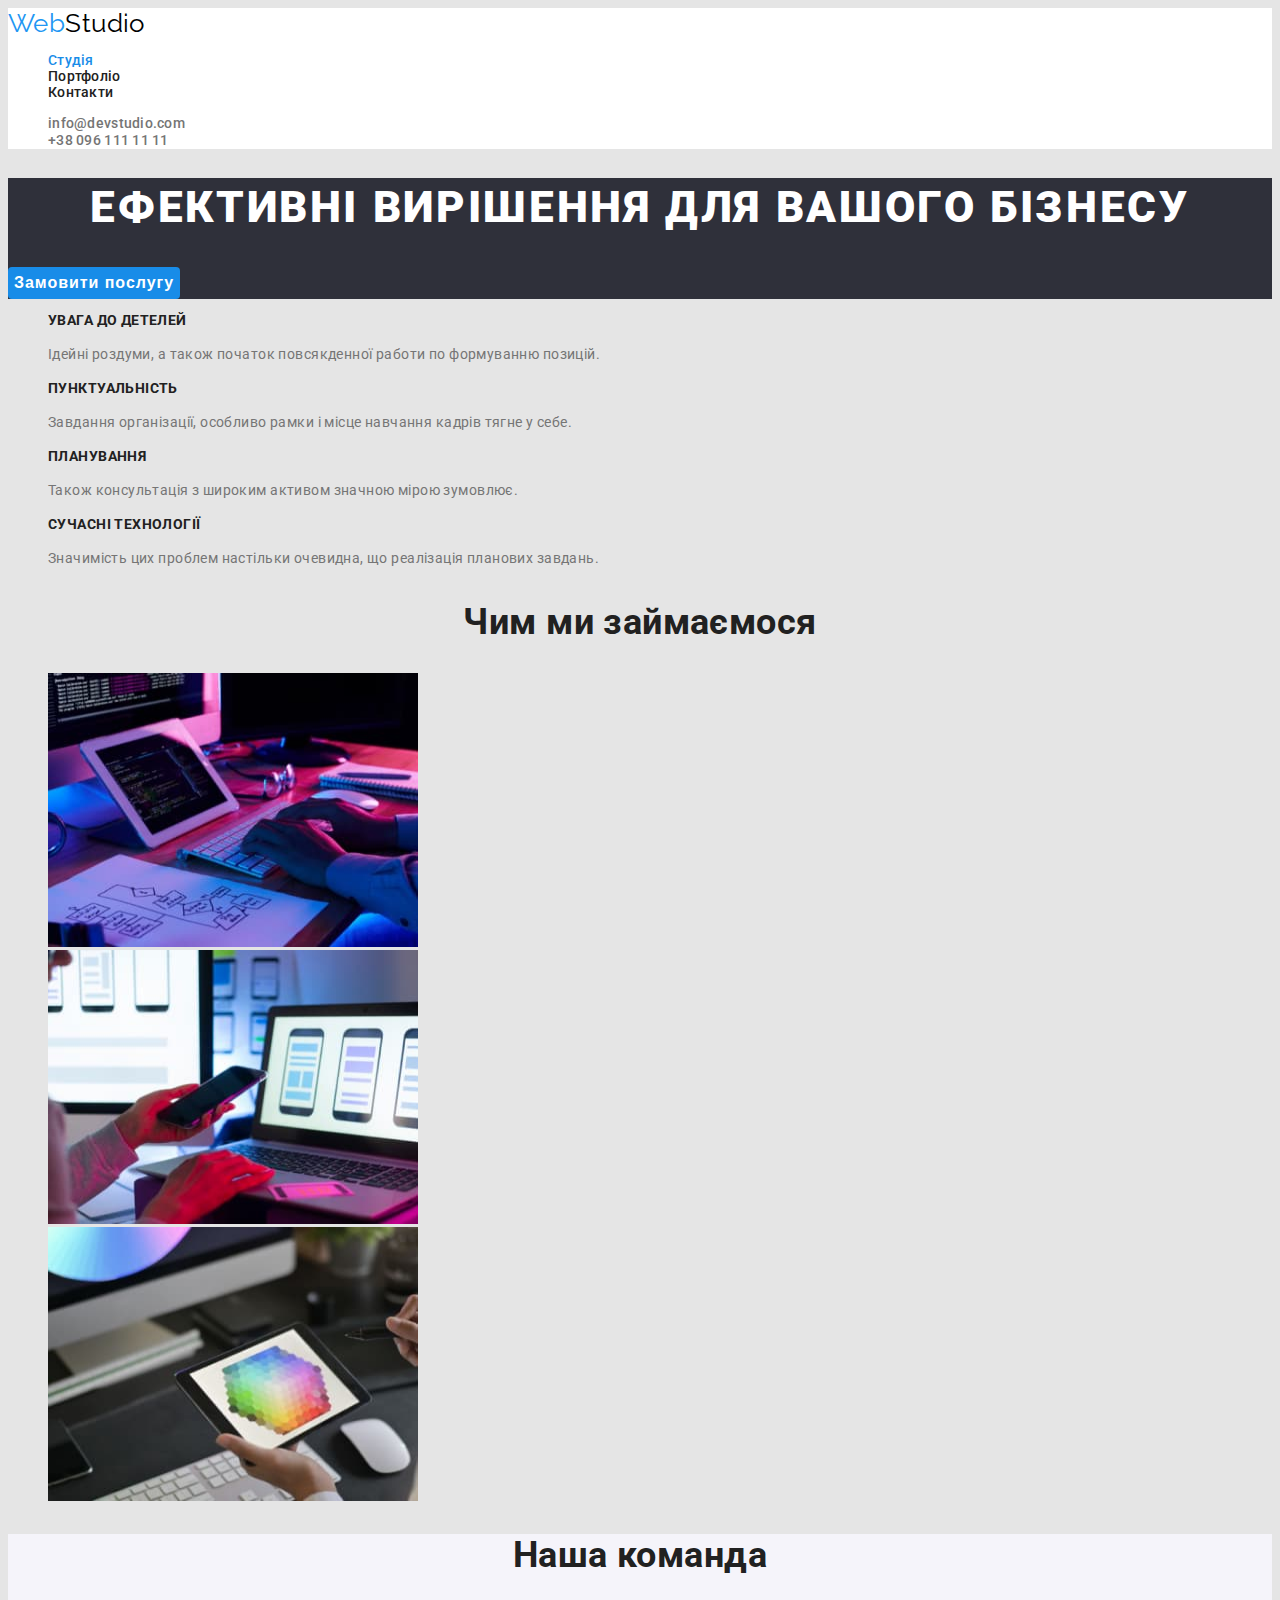
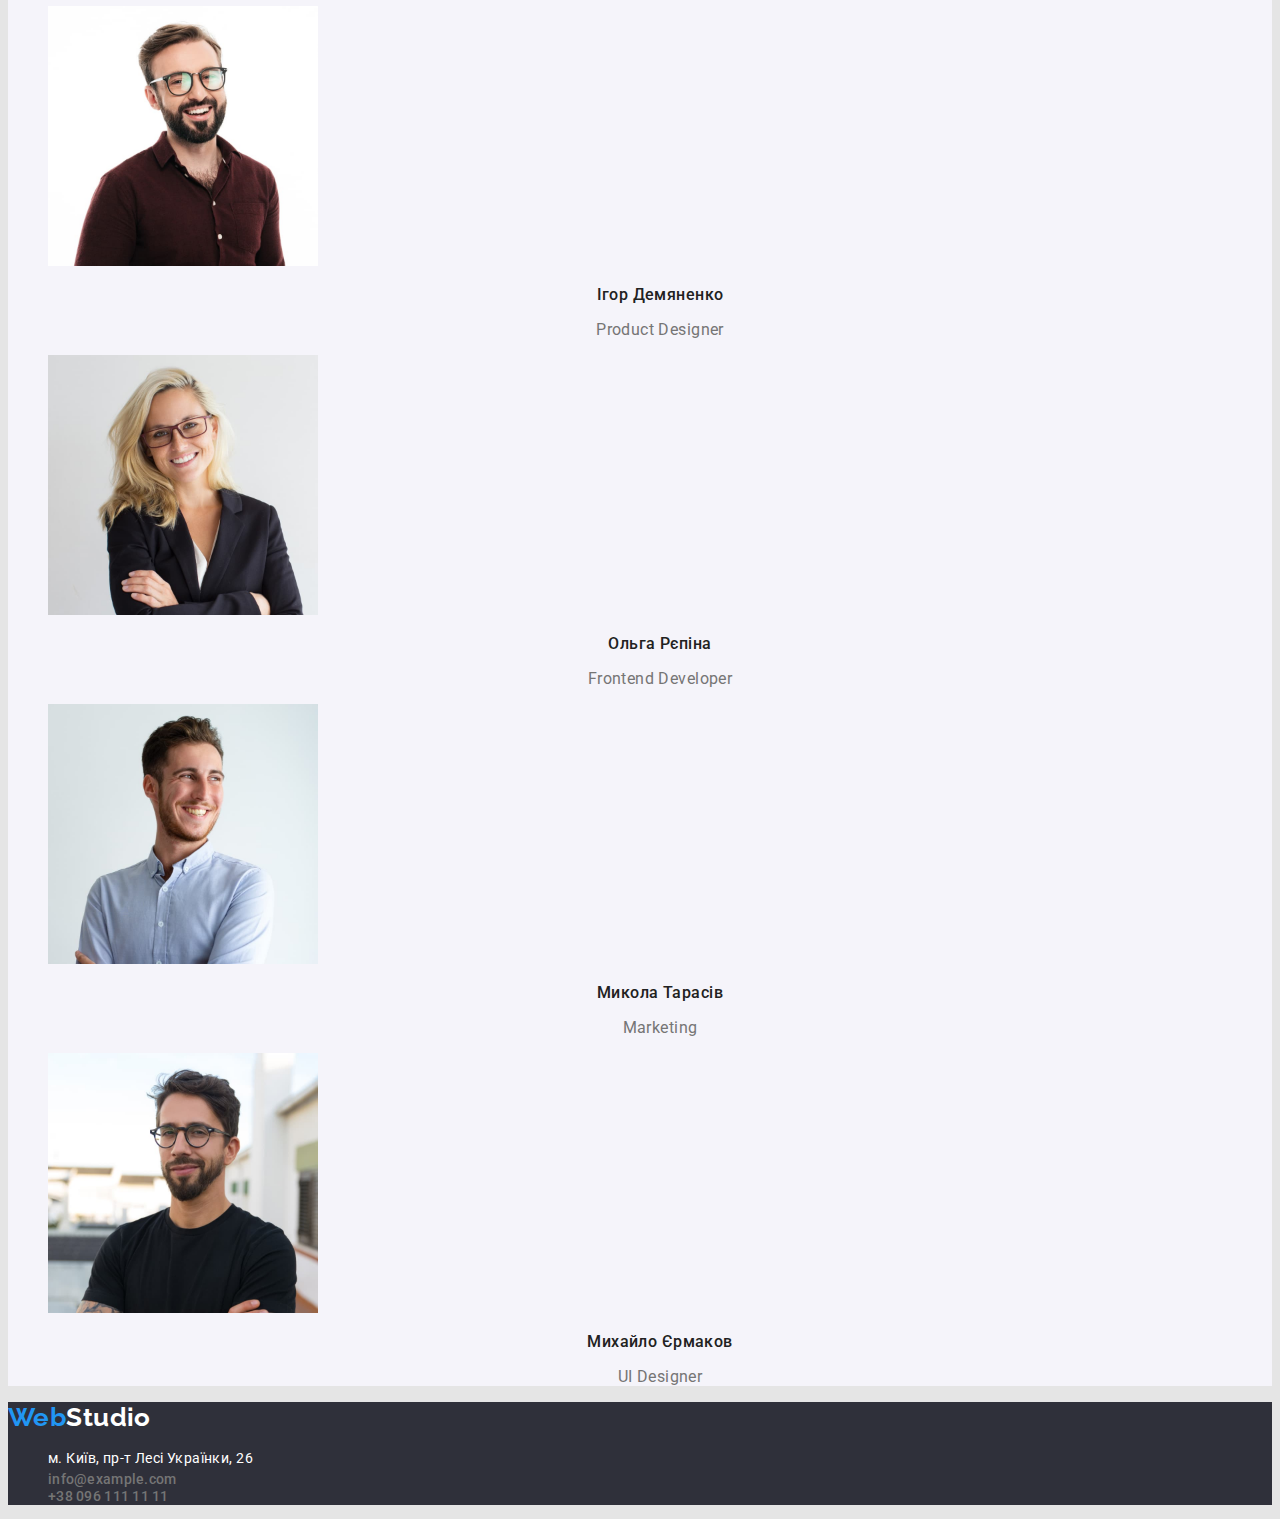
==== index.html @ e6822f83 "first commit" ====
<!DOCTYPE html>
<html lang="uk">
    <head>
        <meta charset="UTF-8" />
        <meta http-equiv="X-UA-Compatible" content="IE=edge" />
        <meta name="viewport" content="width=device-width, initial-scale=1.0" />
        <title>WebStudio</title>
        <link rel="preconnect" href="https://fonts.googleapis.com" />
        <link rel="preconnect" href="https://fonts.gstatic.com" crossorigin />
        <link
            href="https://fonts.googleapis.com/css2?family=Raleway:wght@700&family=Roboto:wght@400;500;700;900&display=swap"
            rel="stylesheet"
        />
        <link rel="stylesheet" href="./css/style.css" />
    </head>
    <body>
        <!--HEADER-->
        <header class="page-header">
            <a class="logo underline" href="./index.html" lang="en"
                ><span class="first-word">Web</span>Studio</a
            >
            <nav class="page-nav">
                <ul class="nav-list mark">
                    <li class="nav-item">
                        <a class="nav-link current underline" href="./index.html">Студія</a>
                    </li>
                    <li class="nav-item">
                        <a class="nav-link underline" href="./portfolio.html">Портфоліо</a>
                    </li>
                    <li class="nav-item">
                        <a class="nav-link underline" href="">Контакти</a>
                    </li>
                </ul>
            </nav>
            <ul class="contact-list mark">
                <li class="contact-item">
                    <a class="contact-link underline" href="mailto:info@devstudio.com"
                        >info@devstudio.com</a
                    >
                </li>
                <li class="contact-item">
                    <a class="contact-link underline" href="tel:+380961111111">+38 096 111 11 11</a>
                </li>
            </ul>
        </header>
        <!--/HEADER-->

        <!--MAIN-->
        <main class="page-content">
            <section class="hero-content">
                <h1 class="text-hero">Ефективні вирішення для вашого бізнесу</h1>
                <button class="modal-btn" type="button">Замовити послугу</button>
            </section>
            <section class="benefits-content">
                <h2 hidden>Переваги</h2>
                <ul class="list-benefits mark">
                    <li class="item-benefits">
                        <h3 class="benefits-title">Увага до детелей</h3>
                        <p class="benefits-text">
                            Ідейні роздуми, а також початок повсякденної работи по формуванню
                            позицій.
                        </p>
                    </li>
                    <li class="benefits-item">
                        <h3 class="benefits-title">Пунктуальність</h3>
                        <p class="benefits-text">
                            Завдання організації, особливо рамки і місце навчання кадрів тягне у
                            себе.
                        </p>
                    </li>
                    <li class="benefits-item">
                        <h3 class="benefits-title">Планування</h3>
                        <p class="benefits-text">
                            Також консультація з широким активом значною мірою зумовлює.
                        </p>
                    </li>
                    <li class="benefits-item">
                        <h3 class="benefits-title">Сучасні технології</h3>
                        <p class="benefits-text">
                            Значимість цих проблем настільки очевидна, що реалізація планових
                            завдань.
                        </p>
                    </li>
                </ul>
            </section>
            <section class="presentation-content">
                <h2 class="title-content">Чим ми займаємося</h2>
                <ul class="list-presentation mark">
                    <li class="item-presentation">
                        <img
                            class="img-presentation"
                            src="./images/whot-we-doing/writes-code.jpg"
                            alt="Написання коду"
                            width="370"
                            height="274"
                        />
                    </li>
                    <li class="item-presentation">
                        <img
                            class="img-presentation"
                            src="./images/whot-we-doing/holding-phone.jpg"
                            alt="Додатки на телефон"
                            width="370"
                            height="274"
                        />
                    </li>
                    <li class="item-presentation">
                        <img
                            class="img-presentation"
                            src="./images/whot-we-doing/holding-tablet.jpg"
                            alt="Візуалізація додатків"
                            width="370"
                            height="274"
                        />
                    </li>
                </ul>
            </section>
            <section class="comand-content">
                <h2 class="title-content">Наша команда</h2>
                <ul class="list-comand mark">
                    <li class="item-comand">
                        <img
                            src="./images/our-team/ihor-demyanenko.jpg"
                            alt="Ігор фото"
                            width="270"
                            height="260"
                        />
                        <h3 class="name-comand">Ігор Демяненко</h3>
                        <p class="text-prof" lang="en">Product Designer</p>
                    </li>
                    <li class="item-comand">
                        <img
                            src="./images/our-team/olga-repina.jpg"
                            alt="Ольга фото"
                            width="270"
                            height="260"
                        />
                        <h3 class="name-comand">Ольга Рєпіна</h3>
                        <p class="text-prof" lang="en">Frontend Developer</p>
                    </li>
                    <li class="item-comand">
                        <img
                            src="./images/our-team/mykola-tarasiv.jpg"
                            alt="Микола фото"
                            width="270"
                            height="260"
                        />
                        <h3 class="name-comand">Микола Тарасів</h3>
                        <p class="text-prof" lang="en">Marketing</p>
                    </li>
                    <li>
                        <img
                            src="./images/our-team/mykhailo-yermakov.jpg"
                            alt="Михайло фото"
                            width="270"
                            height="260"
                        />
                        <h3 class="name-comand">Михайло Єрмаков</h3>
                        <p class="text-prof" lang="en">UI Designer</p>
                    </li>
                </ul>
            </section>
        </main>
        <!--/MAIN-->

        <!--FUTER-->
        <footer class="page-footer">
            <a class="logo-footer underline" href="./index.html" lang="en"
                ><span class="first-word">Web</span>Studio</a
            >
            <address>
                <ul class="contacts mark">
                    <li class="list-contacts">
                        <a
                            class="link-address underline"
                            href="https://goo.gl/maps/A7hrAquyFZ5KFBsbA"
                            target="_blank"
                            rel="noopener noreferrer"
                        >
                            м. Київ, пр-т Лесі Українки, 26
                        </a>
                    </li>
                    <li class="item-contact">
                        <a class="contact-link underline" href="mailto:info@example.com"
                            >info@example.com</a
                        >
                    </li>
                    <li class="item-contact">
                        <a class="contact-link underline" href="tel:+380961111111"
                            >+38 096 111 11 11</a
                        >
                    </li>
                </ul>
            </address>
        </footer>
        <!--/FUTER-->
    </body>
</html>
---- css/style.css ----
:root {
    --colour-accent: #2196f3;
    --colour-button-hover: #188ce8;
    --colour-white-background: #ffffff;
    --colour-white-background-main: #e5e5e5;
    --colour-white-background-people: #f5f4fa;
    --colour-dark-background: #2f303a;
    --colour-white-text: #ffffff;
    --colour-dark-text: #212121;
    --colour-gray-text: #757575;
    --colour-logo: #000000;
}

body {
    font-family: 'Roboto', sans-serif;
    font-size: 14px;
    letter-spacing: 0.03em;
    color: var(--colour-dark-text);
    background-color: var(--colour-white-background-main);
}

/* ================GENERAL CLASSES==================== */

.mark {
    list-style: none;
}

.underline {
    text-decoration: none;
    font-style: normal;
}

.nav-list .nav-link.current {
    color: var(--colour-button-hover);
}

/* ================/GENERAL CLASSES==================== */

/* ================HEADER==================== */
.page-header {
    background-color: var(--colour-white-text);
}

.logo {
    font-family: 'Raleway';
    font-style: normal;
    font-size: 26px;
    line-height: 1.19;
    color: var(--colour-logo);
}

.first-word {
    color: var(--colour-accent);
}

.nav-link:hover,
.nav-link:focus {
    color: var(--colour-accent);
}

.nav-list {
    font-weight: 500;
    line-height: 1.14;
    letter-spacing: 0.02em;
}

.contact-link:hover,
.contact-link:focus {
    color: var(--colour-accent);
}

.contact-link {
    font-weight: 500;
    line-height: 1.14;
    letter-spacing: 0.02em;
    color: var(--colour-gray-text);
}

/* ================/HEADER==================== */

/* ================MAIN==================== */

.text-hero {
    font-weight: 900;
    font-size: 44px;
    line-height: 1.36;
    text-align: center;
    letter-spacing: 0.06em;
    text-transform: uppercase;
    color: var(--colour-white-background);
}

.modal-btn {
    font-weight: 700;
    font-size: 16px;
    line-height: 1.87;
    border-radius: 4px;
    letter-spacing: 0.06em;
    cursor: pointer;
    border: none;
    color: var(--colour-white-text);
    background-color: var(--colour-button-hover);
}

.hero-content,
.page-footer {
    background-color: var(--colour-dark-background);
}

.modal-btn:hover,
.modal-btn:focus {
    color: var(--colour-white-text);
    background-color: var(--colour-accent);
}

.benefits-title {
    font-size: 14px;
    line-height: 1.14;
    text-transform: uppercase;
}

.benefits-text {
    line-height: 1.71;
    color: var(--colour-gray-text);
}

.title-content {
    font-size: 36px;
    line-height: 1.17;
    text-align: center;
}

.comand-content {
    background-color: var(--colour-white-background-people);
}

.name-comand {
    font-weight: 500;
    font-size: 16px;
    line-height: 1.19;
    text-align: center;
}

.text-prof {
    font-size: 16px;
    line-height: 1.19;
    text-align: center;
    color: var(--colour-gray-text);
}

/* ================/MAIN==================== */

/* ================FUTER==================== */

.logo-footer {
    font-family: 'Raleway';
    font-weight: 700;
    font-size: 26px;
    line-height: 1.19;
    color: var(--colour-white-text);
}

.link-address {
    font-weight: 400;
    line-height: 1.71;
    color: var(--colour-white-background);
}

/* ================/FUTER==================== */

/* ================MAIN PORTFOLIO==================== */

.btn {
    font-weight: 500;
    font-size: 16px;
    line-height: 1.63;
    border-radius: 4px;
    padding: 6px 22px;
    cursor: pointer;
    border: none;
    background-color: var(--colour-white-background-people);
}

.btn:hover,
.btn:focus {
    color: var(--colour-white-background);
    background-color: var(--colour-accent);
}

.nav-link,
.link-work:visited {
    color: var(--colour-dark-text);
}

.title-portfolio {
    font-size: 18px;
    line-height: 2;
    letter-spacing: 0.06em;
}

.text-portfolio {
    font-size: 16px;
    line-height: 1.88;
    color: var(--colour-gray-text);
}

/* ================/MAIN PORTFOLIO==================== */
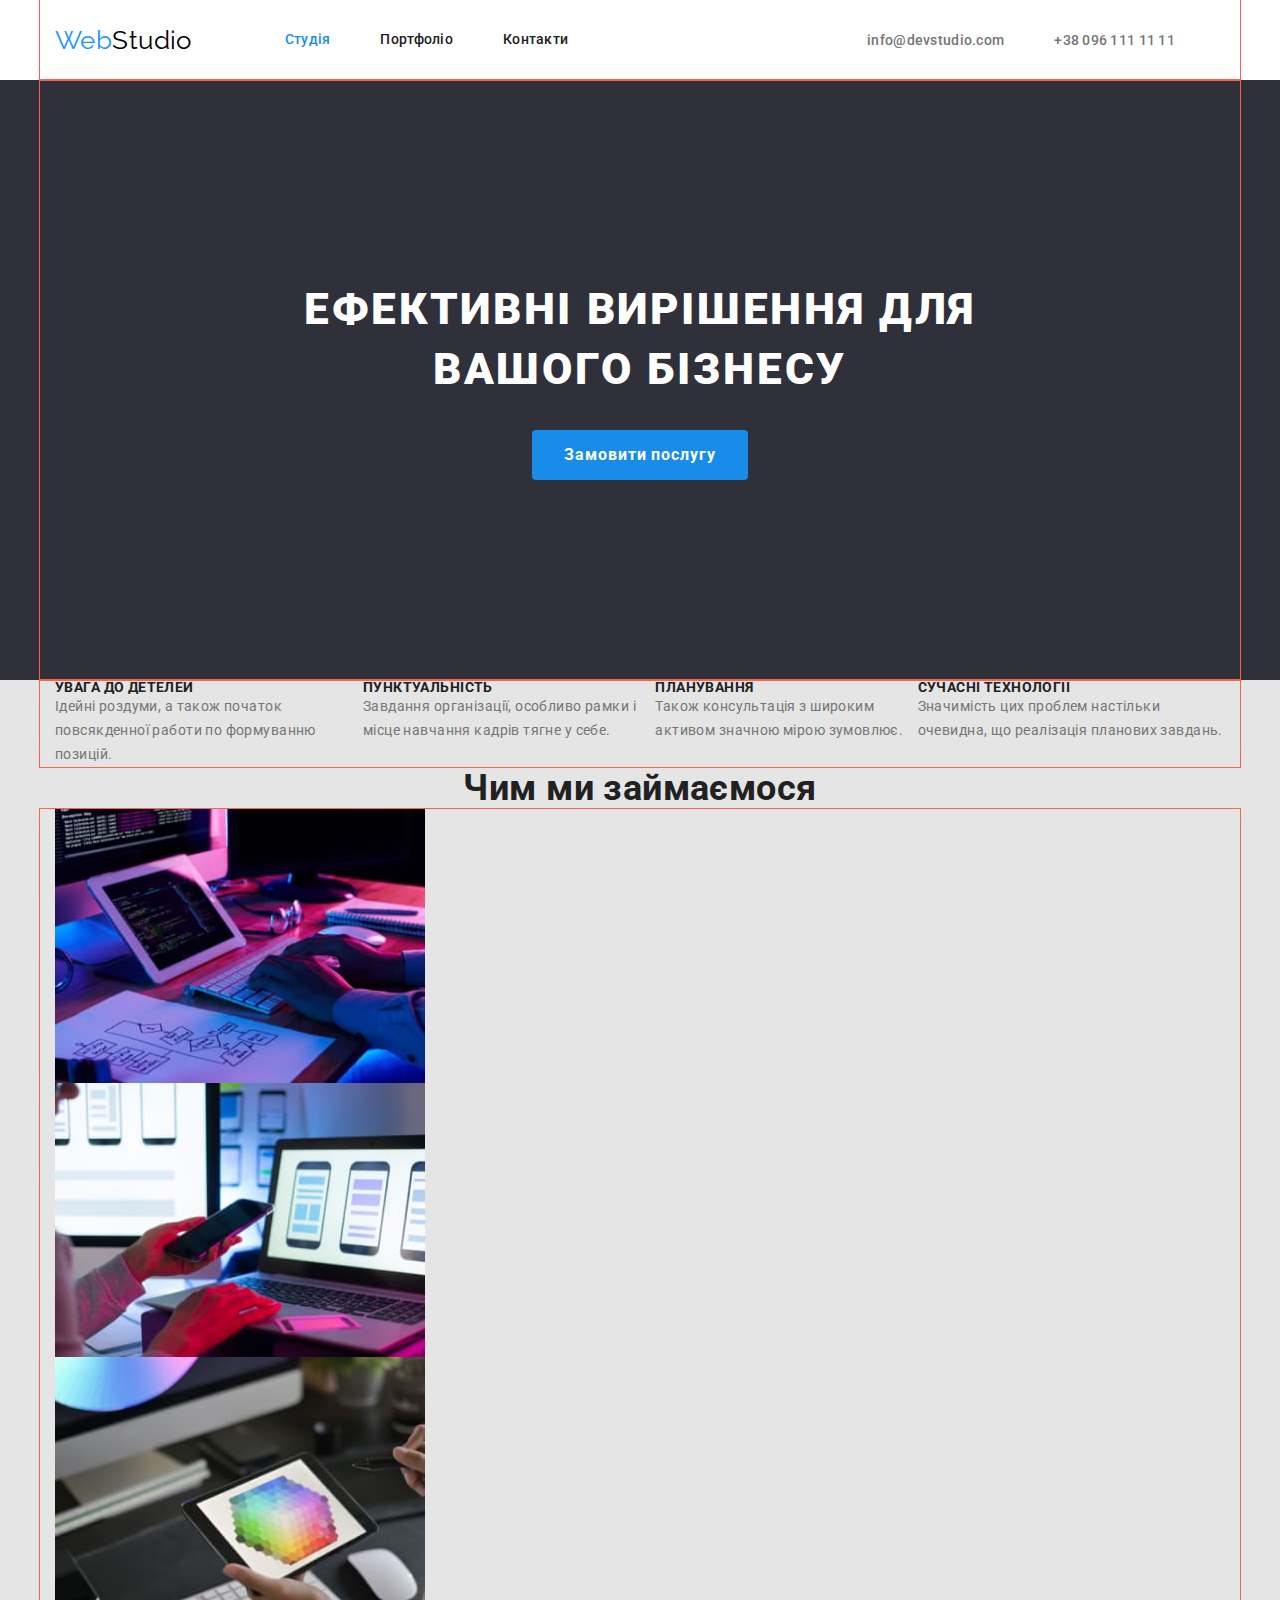
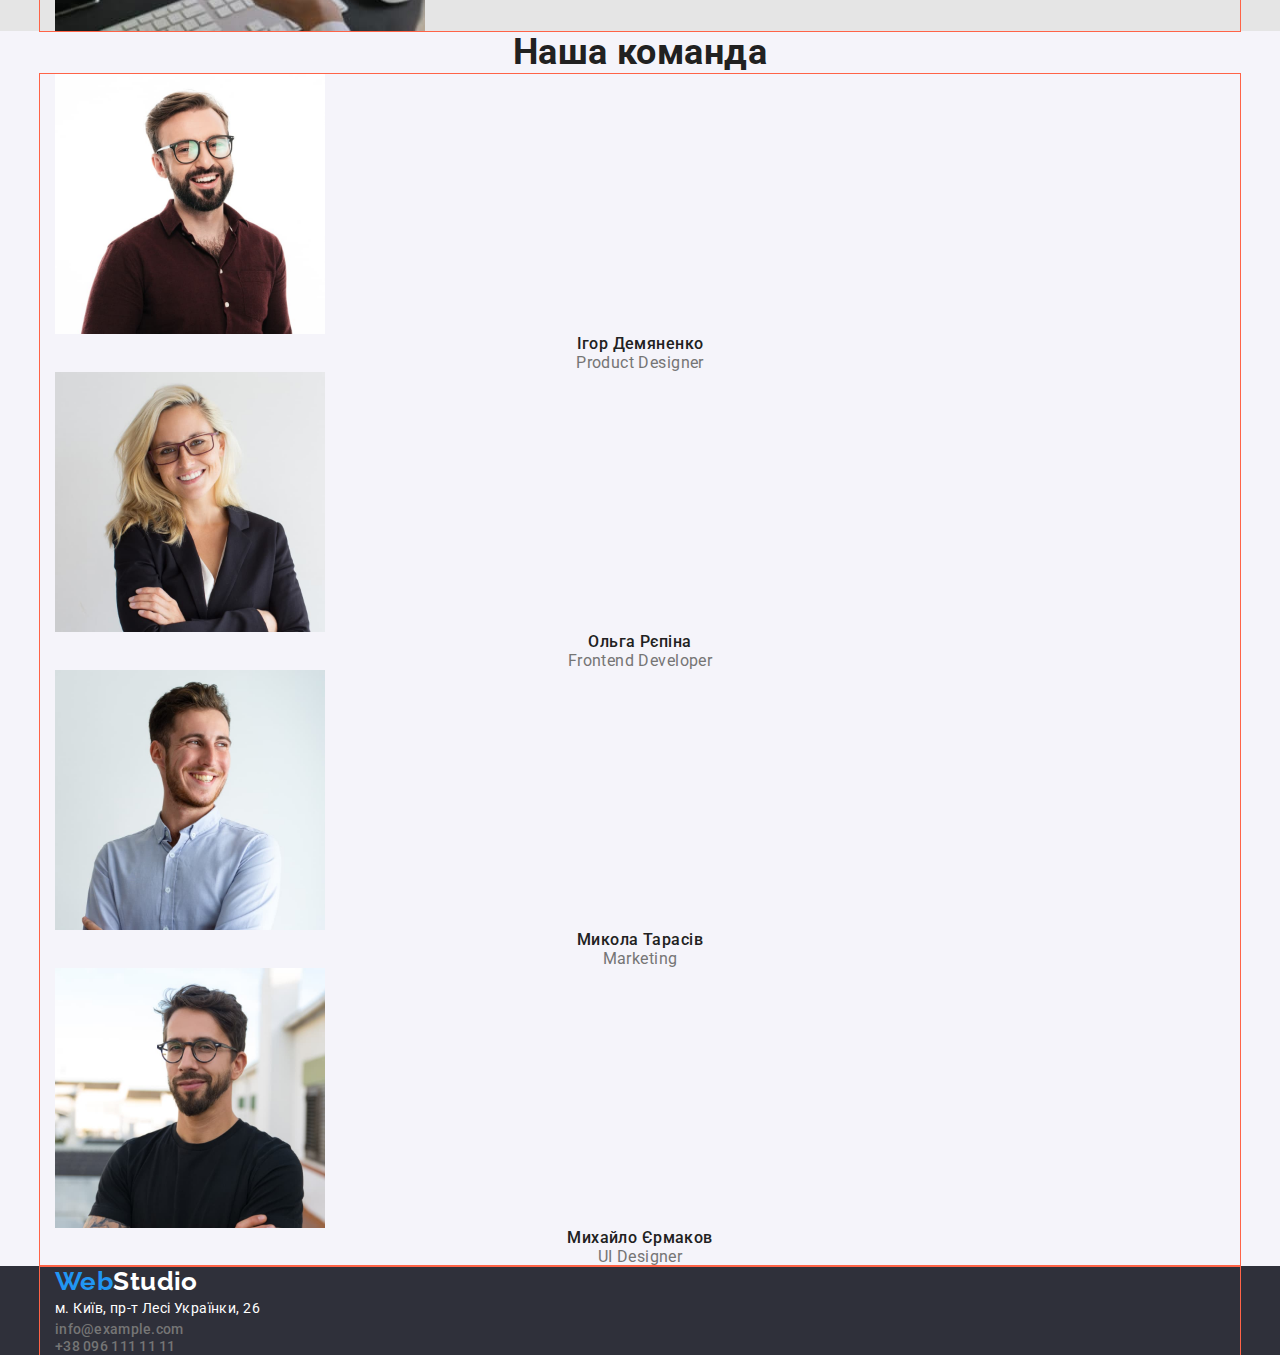
==== commit c91e3b42: "flex first" ====
--- a/index.html
+++ b/index.html
@@ -11,49 +11,58 @@
             href="https://fonts.googleapis.com/css2?family=Raleway:wght@700&family=Roboto:wght@400;500;700;900&display=swap"
             rel="stylesheet"
         />
+        <link rel="stylesheet" href="https://cdn.jsdelivr.net/npm/modern-normalize@1.1.0/modern-normalize.min.css">
         <link rel="stylesheet" href="./css/style.css" />
     </head>
     <body>
         <!--HEADER-->
         <header class="page-header">
-            <a class="logo underline" href="./index.html" lang="en"
-                ><span class="first-word">Web</span>Studio</a
-            >
-            <nav class="page-nav">
-                <ul class="nav-list mark">
-                    <li class="nav-item">
-                        <a class="nav-link current underline" href="./index.html">Студія</a>
-                    </li>
-                    <li class="nav-item">
-                        <a class="nav-link underline" href="./portfolio.html">Портфоліо</a>
-                    </li>
-                    <li class="nav-item">
-                        <a class="nav-link underline" href="">Контакти</a>
-                    </li>
-                </ul>
-            </nav>
-            <ul class="contact-list mark">
-                <li class="contact-item">
-                    <a class="contact-link underline" href="mailto:info@devstudio.com"
-                        >info@devstudio.com</a
-                    >
-                </li>
-                <li class="contact-item">
-                    <a class="contact-link underline" href="tel:+380961111111">+38 096 111 11 11</a>
-                </li>
-            </ul>
+            <div class="container page-container">
+                <a class="logo underline" href="./index.html" lang="en"
+                    ><span class="first-word">Web</span>Studio</a
+                >
+                <nav class="page-nav">
+                    <ul class="nav-list mark">
+                        <li class="nav-item">
+                            <a class="nav-link current underline" href="./index.html">Студія</a>
+                        </li>
+                        <li class="nav-item">
+                            <a class="nav-link underline" href="./portfolio.html">Портфоліо</a>
+                        </li>
+                        <li class="nav-item">
+                            <a class="nav-link underline" href="">Контакти</a>
+                        </li>
+                    </ul>
+                </nav>
+                <ul class="contact-list mark">
+                    <li class="contact-item">
+                        <a class="contact-link underline" href="mailto:info@devstudio.com"
+                            >info@devstudio.com</a
+                        >
+                    </li>
+                    <li class="contact-item">
+                        <a class="contact-link underline" href="tel:+380961111111">+38 096 111 11 11</a>
+                    </li>
+                </ul>
+            </div>
         </header>
         <!--/HEADER-->
 
         <!--MAIN-->
         <main class="page-content">
+            
             <section class="hero-content">
-                <h1 class="text-hero">Ефективні вирішення для вашого бізнесу</h1>
-                <button class="modal-btn" type="button">Замовити послугу</button>
-            </section>
+                <div class="container hero-container">
+                    <h1 class="text-hero">Ефективні вирішення для <br> вашого бізнесу</h1>
+                    <button class="modal-btn" type="button">Замовити послугу</button>
+                </div>
+            </section>
+           
             <section class="benefits-content">
-                <h2 hidden>Переваги</h2>
-                <ul class="list-benefits mark">
+                <h2 class="visually-hidden">Переваги</h2>
+                <div class="container">
+               <ul class="list-benefits mark">
+
                     <li class="item-benefits">
                         <h3 class="benefits-title">Увага до детелей</h3>
                         <p class="benefits-text">
@@ -61,6 +70,7 @@
                             позицій.
                         </p>
                     </li>
+
                     <li class="benefits-item">
                         <h3 class="benefits-title">Пунктуальність</h3>
                         <p class="benefits-text">
@@ -68,12 +78,14 @@
                             себе.
                         </p>
                     </li>
+
                     <li class="benefits-item">
                         <h3 class="benefits-title">Планування</h3>
                         <p class="benefits-text">
                             Також консультація з широким активом значною мірою зумовлює.
                         </p>
                     </li>
+
                     <li class="benefits-item">
                         <h3 class="benefits-title">Сучасні технології</h3>
                         <p class="benefits-text">
@@ -81,11 +93,18 @@
                             завдань.
                         </p>
                     </li>
-                </ul>
-            </section>
+
+                </ul>
+                </div>
+ 
+            </section>
+
             <section class="presentation-content">
                 <h2 class="title-content">Чим ми займаємося</h2>
+                <div class="container">
+                
                 <ul class="list-presentation mark">
+
                     <li class="item-presentation">
                         <img
                             class="img-presentation"
@@ -95,6 +114,7 @@
                             height="274"
                         />
                     </li>
+
                     <li class="item-presentation">
                         <img
                             class="img-presentation"
@@ -104,6 +124,7 @@
                             height="274"
                         />
                     </li>
+
                     <li class="item-presentation">
                         <img
                             class="img-presentation"
@@ -113,63 +134,78 @@
                             height="274"
                         />
                     </li>
-                </ul>
-            </section>
+
+                </ul>
+            </div>
+            </section>
+
             <section class="comand-content">
                 <h2 class="title-content">Наша команда</h2>
-                <ul class="list-comand mark">
-                    <li class="item-comand">
-                        <img
-                            src="./images/our-team/ihor-demyanenko.jpg"
-                            alt="Ігор фото"
-                            width="270"
-                            height="260"
-                        />
-                        <h3 class="name-comand">Ігор Демяненко</h3>
-                        <p class="text-prof" lang="en">Product Designer</p>
-                    </li>
-                    <li class="item-comand">
-                        <img
-                            src="./images/our-team/olga-repina.jpg"
-                            alt="Ольга фото"
-                            width="270"
-                            height="260"
-                        />
-                        <h3 class="name-comand">Ольга Рєпіна</h3>
-                        <p class="text-prof" lang="en">Frontend Developer</p>
-                    </li>
-                    <li class="item-comand">
-                        <img
-                            src="./images/our-team/mykola-tarasiv.jpg"
-                            alt="Микола фото"
-                            width="270"
-                            height="260"
-                        />
-                        <h3 class="name-comand">Микола Тарасів</h3>
-                        <p class="text-prof" lang="en">Marketing</p>
-                    </li>
-                    <li>
-                        <img
-                            src="./images/our-team/mykhailo-yermakov.jpg"
-                            alt="Михайло фото"
-                            width="270"
-                            height="260"
-                        />
-                        <h3 class="name-comand">Михайло Єрмаков</h3>
-                        <p class="text-prof" lang="en">UI Designer</p>
-                    </li>
-                </ul>
-            </section>
+
+                <div class="container">
+                    <ul class="list-comand mark">
+
+                        <li class="item-comand">
+                            <img
+                                src="./images/our-team/ihor-demyanenko.jpg"
+                                alt="Ігор фото"
+                                width="270"
+                                height="260"
+                            />
+                            <h3 class="name-comand">Ігор Демяненко</h3>
+                            <p class="text-prof" lang="en">Product Designer</p>
+                        </li>
+    
+                        <li class="item-comand">
+                            <img
+                                src="./images/our-team/olga-repina.jpg"
+                                alt="Ольга фото"
+                                width="270"
+                                height="260"
+                            />
+                            <h3 class="name-comand">Ольга Рєпіна</h3>
+                            <p class="text-prof" lang="en">Frontend Developer</p>
+                        </li>
+    
+                        <li class="item-comand">
+                            <img
+                                src="./images/our-team/mykola-tarasiv.jpg"
+                                alt="Микола фото"
+                                width="270"
+                                height="260"
+                            />
+                            <h3 class="name-comand">Микола Тарасів</h3>
+                            <p class="text-prof" lang="en">Marketing</p>
+                        </li>
+    
+                        <li>
+                            <img
+                                src="./images/our-team/mykhailo-yermakov.jpg"
+                                alt="Михайло фото"
+                                width="270"
+                                height="260"
+                            />
+                            <h3 class="name-comand">Михайло Єрмаков</h3>
+                            <p class="text-prof" lang="en">UI Designer</p>
+                        </li>
+    
+                    </ul>
+                </div>
+
+            </section>
+
         </main>
         <!--/MAIN-->
 
         <!--FUTER-->
         <footer class="page-footer">
-            <a class="logo-footer underline" href="./index.html" lang="en"
+            <div class="container">
+                <a class="logo-footer underline" href="./index.html" lang="en"
                 ><span class="first-word">Web</span>Studio</a
             >
             <address>
                 <ul class="contacts mark">
+
                     <li class="list-contacts">
                         <a
                             class="link-address underline"
@@ -180,18 +216,23 @@
                             м. Київ, пр-т Лесі Українки, 26
                         </a>
                     </li>
+
                     <li class="item-contact">
                         <a class="contact-link underline" href="mailto:info@example.com"
                             >info@example.com</a
                         >
                     </li>
+
                     <li class="item-contact">
                         <a class="contact-link underline" href="tel:+380961111111"
                             >+38 096 111 11 11</a
                         >
                     </li>
+
                 </ul>
             </address>
+            </div>
+
         </footer>
         <!--/FUTER-->
     </body>
--- a/css/style.css
+++ b/css/style.css
@@ -34,11 +34,64 @@
     color: var(--colour-button-hover);
 }
 
+.visually-hidden {
+    position: absolute;
+    width: 1px;
+    height: 1px;
+    border: 0;
+    padding: 0;
+    white-space: nowrap;
+    clip-path: inset(100%);
+    clip: rect(0 0 0 0);
+    overflow: hidden;
+}
+
+.container {
+    width: 1200px;
+    padding-left: 15px;
+    padding-right: 15px;
+    margin-left: auto;
+    margin-right: auto;
+
+    outline: 1px solid tomato;
+}
+
+h1,
+h2,
+h3,
+h4,
+p {
+    margin-top: 0;
+    margin-bottom: 0;
+}
+
+ul,
+ol {
+    margin-top: 0;
+    margin-bottom: 0;
+    padding-left: 0; 
+}
+
+img {
+    display: block;
+}
+
+button {
+    cursor: pointer;
+}
+
+
 /* ================/GENERAL CLASSES==================== */
 
 /* ================HEADER==================== */
 .page-header {
     background-color: var(--colour-white-text);
+}
+
+.page-container {
+    display: flex;
+    align-items: center;
+
 }
 
 .logo {
@@ -47,11 +100,14 @@
     font-size: 26px;
     line-height: 1.19;
     color: var(--colour-logo);
+    margin-right: 93px;
 }
 
 .first-word {
     color: var(--colour-accent);
 }
+
+
 
 .nav-link:hover,
 .nav-link:focus {
@@ -62,13 +118,31 @@
     font-weight: 500;
     line-height: 1.14;
     letter-spacing: 0.02em;
-}
+    display: flex;
+}
+
+.contact-item,
+.nav-item:not(:last-child) {
+    margin-right: 50px;
+}
+
+.nav-item {
+    padding-top: 32px;
+    padding-bottom: 32px;
+}
+
+
 
 .contact-link:hover,
 .contact-link:focus {
     color: var(--colour-accent);
 }
 
+.contact-list {
+    display: flex;
+    margin-left: auto;
+}
+
 .contact-link {
     font-weight: 500;
     line-height: 1.14;
@@ -80,7 +154,13 @@
 
 /* ================MAIN==================== */
 
+.hero-container {
+    padding-top: 200px;
+    padding-bottom: 200px;
+}
+
 .text-hero {
+
     font-weight: 900;
     font-size: 44px;
     line-height: 1.36;
@@ -91,12 +171,20 @@
 }
 
 .modal-btn {
+    display: block;
+    padding-top: 10px;
+    padding-right: 32px;
+    padding-bottom: 10px;
+    padding-left: 32px;
+    margin-right: auto;
+    margin-left: auto;
+    margin-top: 30px;
+
     font-weight: 700;
     font-size: 16px;
     line-height: 1.87;
     border-radius: 4px;
     letter-spacing: 0.06em;
-    cursor: pointer;
     border: none;
     color: var(--colour-white-text);
     background-color: var(--colour-button-hover);
@@ -113,8 +201,13 @@
     background-color: var(--colour-accent);
 }
 
+.list-benefits {
+    display: flex;
+    flex-basis: calc((100%-3*30)/4);
+}
+
 .benefits-title {
-    font-size: 14px;
+    font-size: inherit;
     line-height: 1.14;
     text-transform: uppercase;
 }
@@ -176,7 +269,6 @@
     line-height: 1.63;
     border-radius: 4px;
     padding: 6px 22px;
-    cursor: pointer;
     border: none;
     background-color: var(--colour-white-background-people);
 }
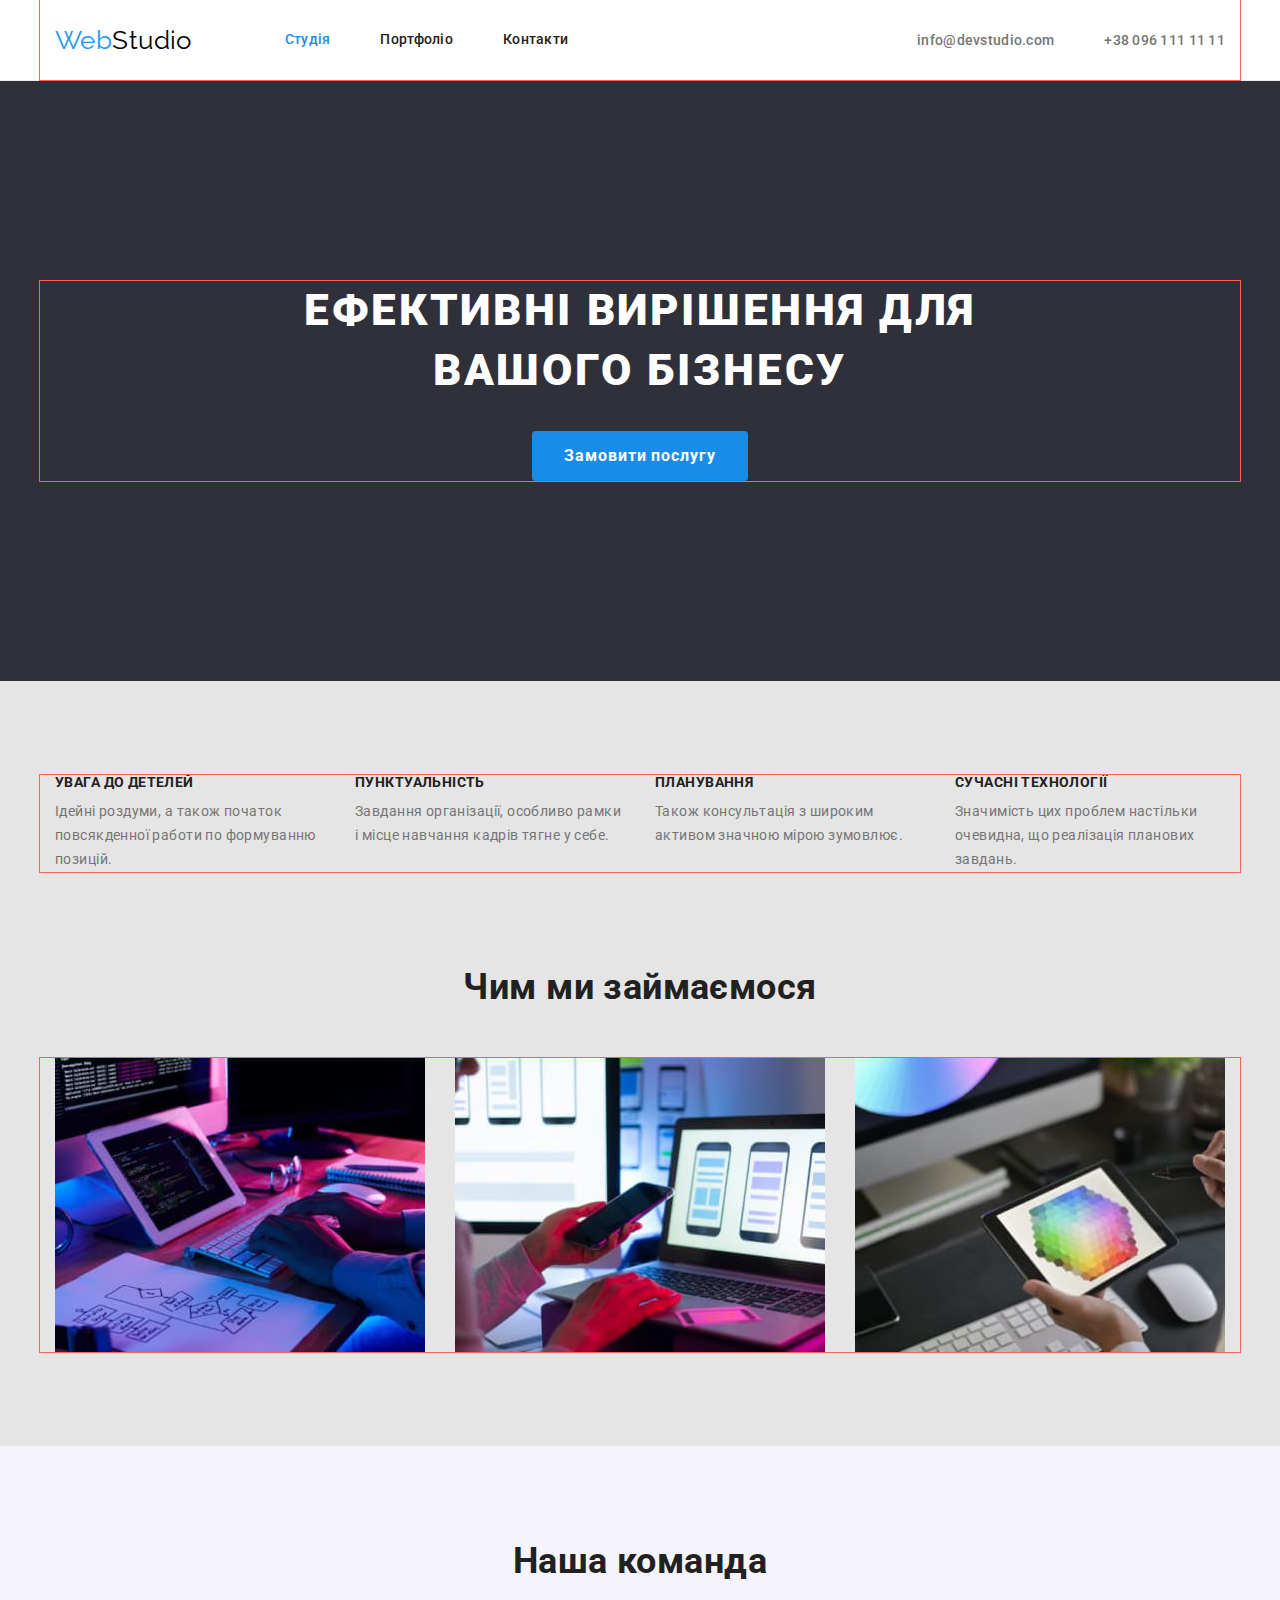
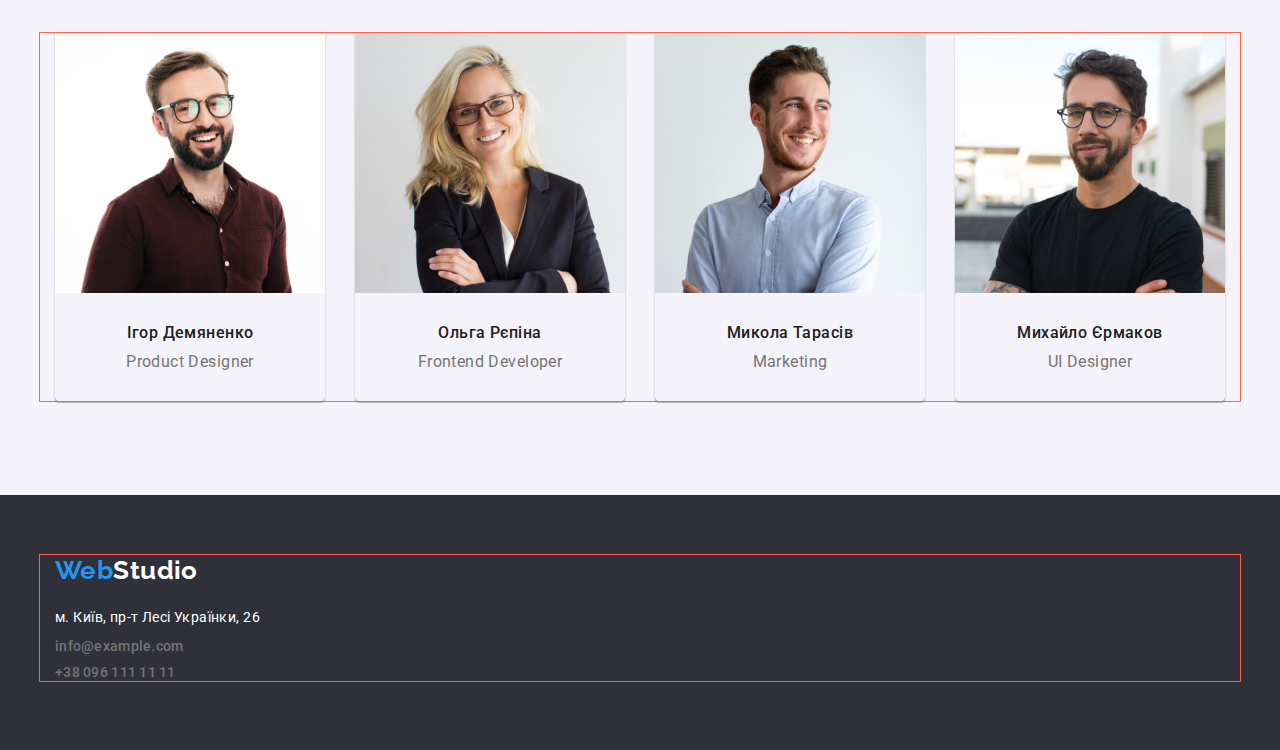
==== commit c1244d7d: "start portfolio" ====
--- a/index.html
+++ b/index.html
@@ -11,7 +11,10 @@
             href="https://fonts.googleapis.com/css2?family=Raleway:wght@700&family=Roboto:wght@400;500;700;900&display=swap"
             rel="stylesheet"
         />
-        <link rel="stylesheet" href="https://cdn.jsdelivr.net/npm/modern-normalize@1.1.0/modern-normalize.min.css">
+        <link
+            rel="stylesheet"
+            href="https://cdn.jsdelivr.net/npm/modern-normalize@1.1.0/modern-normalize.min.css"
+        />
         <link rel="stylesheet" href="./css/style.css" />
     </head>
     <body>
@@ -41,7 +44,9 @@
                         >
                     </li>
                     <li class="contact-item">
-                        <a class="contact-link underline" href="tel:+380961111111">+38 096 111 11 11</a>
+                        <a class="contact-link underline" href="tel:+380961111111"
+                            >+38 096 111 11 11</a
+                        >
                     </li>
                 </ul>
             </div>
@@ -50,93 +55,89 @@
 
         <!--MAIN-->
         <main class="page-content">
-            
             <section class="hero-content">
                 <div class="container hero-container">
-                    <h1 class="text-hero">Ефективні вирішення для <br> вашого бізнесу</h1>
+                    <h1 class="text-hero">
+                        Ефективні вирішення для <br />
+                        вашого бізнесу
+                    </h1>
                     <button class="modal-btn" type="button">Замовити послугу</button>
                 </div>
             </section>
-           
+
             <section class="benefits-content">
                 <h2 class="visually-hidden">Переваги</h2>
                 <div class="container">
-               <ul class="list-benefits mark">
-
-                    <li class="item-benefits">
-                        <h3 class="benefits-title">Увага до детелей</h3>
-                        <p class="benefits-text">
-                            Ідейні роздуми, а також початок повсякденної работи по формуванню
-                            позицій.
-                        </p>
-                    </li>
-
-                    <li class="benefits-item">
-                        <h3 class="benefits-title">Пунктуальність</h3>
-                        <p class="benefits-text">
-                            Завдання організації, особливо рамки і місце навчання кадрів тягне у
-                            себе.
-                        </p>
-                    </li>
-
-                    <li class="benefits-item">
-                        <h3 class="benefits-title">Планування</h3>
-                        <p class="benefits-text">
-                            Також консультація з широким активом значною мірою зумовлює.
-                        </p>
-                    </li>
-
-                    <li class="benefits-item">
-                        <h3 class="benefits-title">Сучасні технології</h3>
-                        <p class="benefits-text">
-                            Значимість цих проблем настільки очевидна, що реалізація планових
-                            завдань.
-                        </p>
-                    </li>
-
-                </ul>
-                </div>
- 
+                    <ul class="list-benefits mark">
+                        <li class="benefits-item">
+                            <h3 class="benefits-title">Увага до детелей</h3>
+                            <p class="benefits-text">
+                                Ідейні роздуми, а також початок повсякденної работи по формуванню
+                                позицій.
+                            </p>
+                        </li>
+
+                        <li class="benefits-item">
+                            <h3 class="benefits-title">Пунктуальність</h3>
+                            <p class="benefits-text">
+                                Завдання організації, особливо рамки і місце навчання кадрів тягне у
+                                себе.
+                            </p>
+                        </li>
+
+                        <li class="benefits-item">
+                            <h3 class="benefits-title">Планування</h3>
+                            <p class="benefits-text">
+                                Також консультація з широким активом значною мірою зумовлює.
+                            </p>
+                        </li>
+
+                        <li class="benefits-item">
+                            <h3 class="benefits-title">Сучасні технології</h3>
+                            <p class="benefits-text">
+                                Значимість цих проблем настільки очевидна, що реалізація планових
+                                завдань.
+                            </p>
+                        </li>
+                    </ul>
+                </div>
             </section>
 
             <section class="presentation-content">
                 <h2 class="title-content">Чим ми займаємося</h2>
                 <div class="container">
-                
-                <ul class="list-presentation mark">
-
-                    <li class="item-presentation">
-                        <img
-                            class="img-presentation"
-                            src="./images/whot-we-doing/writes-code.jpg"
-                            alt="Написання коду"
-                            width="370"
-                            height="274"
-                        />
-                    </li>
-
-                    <li class="item-presentation">
-                        <img
-                            class="img-presentation"
-                            src="./images/whot-we-doing/holding-phone.jpg"
-                            alt="Додатки на телефон"
-                            width="370"
-                            height="274"
-                        />
-                    </li>
-
-                    <li class="item-presentation">
-                        <img
-                            class="img-presentation"
-                            src="./images/whot-we-doing/holding-tablet.jpg"
-                            alt="Візуалізація додатків"
-                            width="370"
-                            height="274"
-                        />
-                    </li>
-
-                </ul>
-            </div>
+                    <ul class="list-presentation mark">
+                        <li class="item-presentation">
+                            <img
+                                class="img-presentation"
+                                src="./images/whot-we-doing/writes-code.jpg"
+                                alt="Написання коду"
+                                width="370"
+                                height="274"
+                            />
+                        </li>
+
+                        <li class="item-presentation">
+                            <img
+                                class="img-presentation"
+                                src="./images/whot-we-doing/holding-phone.jpg"
+                                alt="Додатки на телефон"
+                                width="370"
+                                height="274"
+                            />
+                        </li>
+
+                        <li class="item-presentation">
+                            <img
+                                class="img-presentation"
+                                src="./images/whot-we-doing/holding-tablet.jpg"
+                                alt="Візуалізація додатків"
+                                width="370"
+                                height="274"
+                            />
+                        </li>
+                    </ul>
+                </div>
             </section>
 
             <section class="comand-content">
@@ -144,7 +145,6 @@
 
                 <div class="container">
                     <ul class="list-comand mark">
-
                         <li class="item-comand">
                             <img
                                 src="./images/our-team/ihor-demyanenko.jpg"
@@ -152,10 +152,12 @@
                                 width="270"
                                 height="260"
                             />
-                            <h3 class="name-comand">Ігор Демяненко</h3>
-                            <p class="text-prof" lang="en">Product Designer</p>
-                        </li>
-    
+                            <div class="decoration">
+                                <h3 class="name-comand">Ігор Демяненко</h3>
+                                <p class="text-prof" lang="en">Product Designer</p>
+                            </div>
+                        </li>
+
                         <li class="item-comand">
                             <img
                                 src="./images/our-team/olga-repina.jpg"
@@ -163,10 +165,12 @@
                                 width="270"
                                 height="260"
                             />
-                            <h3 class="name-comand">Ольга Рєпіна</h3>
-                            <p class="text-prof" lang="en">Frontend Developer</p>
-                        </li>
-    
+                            <div class="decoration">
+                                <h3 class="name-comand">Ольга Рєпіна</h3>
+                                <p class="text-prof" lang="en">Frontend Developer</p>
+                            </div>
+                        </li>
+
                         <li class="item-comand">
                             <img
                                 src="./images/our-team/mykola-tarasiv.jpg"
@@ -174,26 +178,27 @@
                                 width="270"
                                 height="260"
                             />
-                            <h3 class="name-comand">Микола Тарасів</h3>
-                            <p class="text-prof" lang="en">Marketing</p>
-                        </li>
-    
-                        <li>
+                            <div class="decoration">
+                                <h3 class="name-comand">Микола Тарасів</h3>
+                                <p class="text-prof" lang="en">Marketing</p>
+                            </div>
+                        </li>
+
+                        <li class="item-comand">
                             <img
                                 src="./images/our-team/mykhailo-yermakov.jpg"
                                 alt="Михайло фото"
                                 width="270"
                                 height="260"
                             />
-                            <h3 class="name-comand">Михайло Єрмаков</h3>
-                            <p class="text-prof" lang="en">UI Designer</p>
-                        </li>
-    
-                    </ul>
-                </div>
-
-            </section>
-
+                            <div class="decoration">
+                                <h3 class="name-comand">Михайло Єрмаков</h3>
+                                <p class="text-prof" lang="en">UI Designer</p>
+                            </div>
+                        </li>
+                    </ul>
+                </div>
+            </section>
         </main>
         <!--/MAIN-->
 
@@ -201,39 +206,36 @@
         <footer class="page-footer">
             <div class="container">
                 <a class="logo-footer underline" href="./index.html" lang="en"
-                ><span class="first-word">Web</span>Studio</a
-            >
-            <address>
-                <ul class="contacts mark">
-
-                    <li class="list-contacts">
-                        <a
-                            class="link-address underline"
-                            href="https://goo.gl/maps/A7hrAquyFZ5KFBsbA"
-                            target="_blank"
-                            rel="noopener noreferrer"
-                        >
-                            м. Київ, пр-т Лесі Українки, 26
-                        </a>
-                    </li>
-
-                    <li class="item-contact">
-                        <a class="contact-link underline" href="mailto:info@example.com"
-                            >info@example.com</a
-                        >
-                    </li>
-
-                    <li class="item-contact">
-                        <a class="contact-link underline" href="tel:+380961111111"
-                            >+38 096 111 11 11</a
-                        >
-                    </li>
-
-                </ul>
-            </address>
+                    ><span class="first-word">Web</span>Studio</a
+                >
+                <address>
+                    <ul class="contacts mark">
+                        <li class="list-contact">
+                            <a
+                                class="link-address underline"
+                                href="https://goo.gl/maps/A7hrAquyFZ5KFBsbA"
+                                target="_blank"
+                                rel="noopener noreferrer"
+                            >
+                                м. Київ, пр-т Лесі Українки, 26
+                            </a>
+                        </li>
+
+                        <li class="list-contact">
+                            <a class="contact-link underline" href="mailto:info@example.com"
+                                >info@example.com</a
+                            >
+                        </li>
+
+                        <li class="list-contact">
+                            <a class="contact-link underline" href="tel:+380961111111"
+                                >+38 096 111 11 11</a
+                            >
+                        </li>
+                    </ul>
+                </address>
             </div>
-
         </footer>
         <!--/FUTER-->
     </body>
-</html>+</html>
--- a/css/style.css
+++ b/css/style.css
@@ -9,6 +9,7 @@
     --colour-dark-text: #212121;
     --colour-gray-text: #757575;
     --colour-logo: #000000;
+    --colour-border-logo: #ececec;
 }
 
 body {
@@ -69,29 +70,31 @@
 ol {
     margin-top: 0;
     margin-bottom: 0;
-    padding-left: 0; 
+    padding-left: 0;
 }
 
 img {
     display: block;
+    max-width: 100%;
+    height: auto;
 }
 
 button {
     cursor: pointer;
 }
-
 
 /* ================/GENERAL CLASSES==================== */
 
 /* ================HEADER==================== */
 .page-header {
     background-color: var(--colour-white-text);
-}
+    border-bottom: 1px solid var(--colour-border-logo);
+}
+
 
 .page-container {
     display: flex;
     align-items: center;
-
 }
 
 .logo {
@@ -107,8 +110,6 @@
     color: var(--colour-accent);
 }
 
-
-
 .nav-link:hover,
 .nav-link:focus {
     color: var(--colour-accent);
@@ -121,17 +122,19 @@
     display: flex;
 }
 
-.contact-item,
+.contact-item:not(:last-child) {
+    margin-right: 50px;
+}
+
 .nav-item:not(:last-child) {
     margin-right: 50px;
 }
 
-.nav-item {
+.nav-link {
+    display: block;
     padding-top: 32px;
     padding-bottom: 32px;
 }
-
-
 
 .contact-link:hover,
 .contact-link:focus {
@@ -154,12 +157,14 @@
 
 /* ================MAIN==================== */
 
-.hero-container {
+/* section 1 */
+.hero-content {
     padding-top: 200px;
     padding-bottom: 200px;
 }
 
 .text-hero {
+    margin-bottom: 30px;
 
     font-weight: 900;
     font-size: 44px;
@@ -178,7 +183,6 @@
     padding-left: 32px;
     margin-right: auto;
     margin-left: auto;
-    margin-top: 30px;
 
     font-weight: 700;
     font-size: 16px;
@@ -201,12 +205,27 @@
     background-color: var(--colour-accent);
 }
 
+/* section 2 */
+.benefits-content {
+    padding-top: 94px;
+    padding-bottom: 94px;
+}
+
 .list-benefits {
     display: flex;
-    flex-basis: calc((100%-3*30)/4);
+}
+
+.benefits-item {
+    flex-basis: calc((100% - 90px) / 4);
+}
+
+.benefits-item:not(:last-child) {
+    margin-right: 30px;
 }
 
 .benefits-title {
+    margin-bottom: 10px;
+
     font-size: inherit;
     line-height: 1.14;
     text-transform: uppercase;
@@ -217,17 +236,57 @@
     color: var(--colour-gray-text);
 }
 
+/* section 3  */
+.presentation-content {
+    padding-bottom: 94px;
+}
+
 .title-content {
+    margin-bottom: 50px;
+
     font-size: 36px;
     line-height: 1.17;
     text-align: center;
 }
 
+.list-presentation {
+    display: flex;
+}
+
+.item-presentation:not(:last-child) {
+    margin-right: 30px;
+}
+
+/* section 4 */
 .comand-content {
+    padding-top: 94px;
+    padding-bottom: 94px;
+
     background-color: var(--colour-white-background-people);
 }
 
+.list-comand {
+    display: flex;
+}
+
+.item-comand {
+    box-shadow: 0px 1px 3px rgba(0, 0, 0, 0.12), 0px 1px 1px rgba(0, 0, 0, 0.14),
+        0px 2px 1px rgba(0, 0, 0, 0.2);
+    border-radius: 0px 0px 4px 4px;
+}
+
+.item-comand:not(:last-child) {
+    margin-right: 30px;
+}
+
+.decoration {
+    padding-top: 30px;
+    padding-bottom: 30px;
+}
+
 .name-comand {
+    margin-bottom: 10px;
+
     font-weight: 500;
     font-size: 16px;
     line-height: 1.19;
@@ -244,8 +303,15 @@
 /* ================/MAIN==================== */
 
 /* ================FUTER==================== */
+.page-footer {
+    padding-top: 60px;
+    padding-bottom: 60px;
+}
 
 .logo-footer {
+    display: block;
+    margin-bottom: 20px;
+
     font-family: 'Raleway';
     font-weight: 700;
     font-size: 26px;
@@ -259,6 +325,11 @@
     color: var(--colour-white-background);
 }
 
+.list-contact {
+    display: block;
+    margin-bottom: 9px;
+}
+
 /* ================/FUTER==================== */
 
 /* ================MAIN PORTFOLIO==================== */
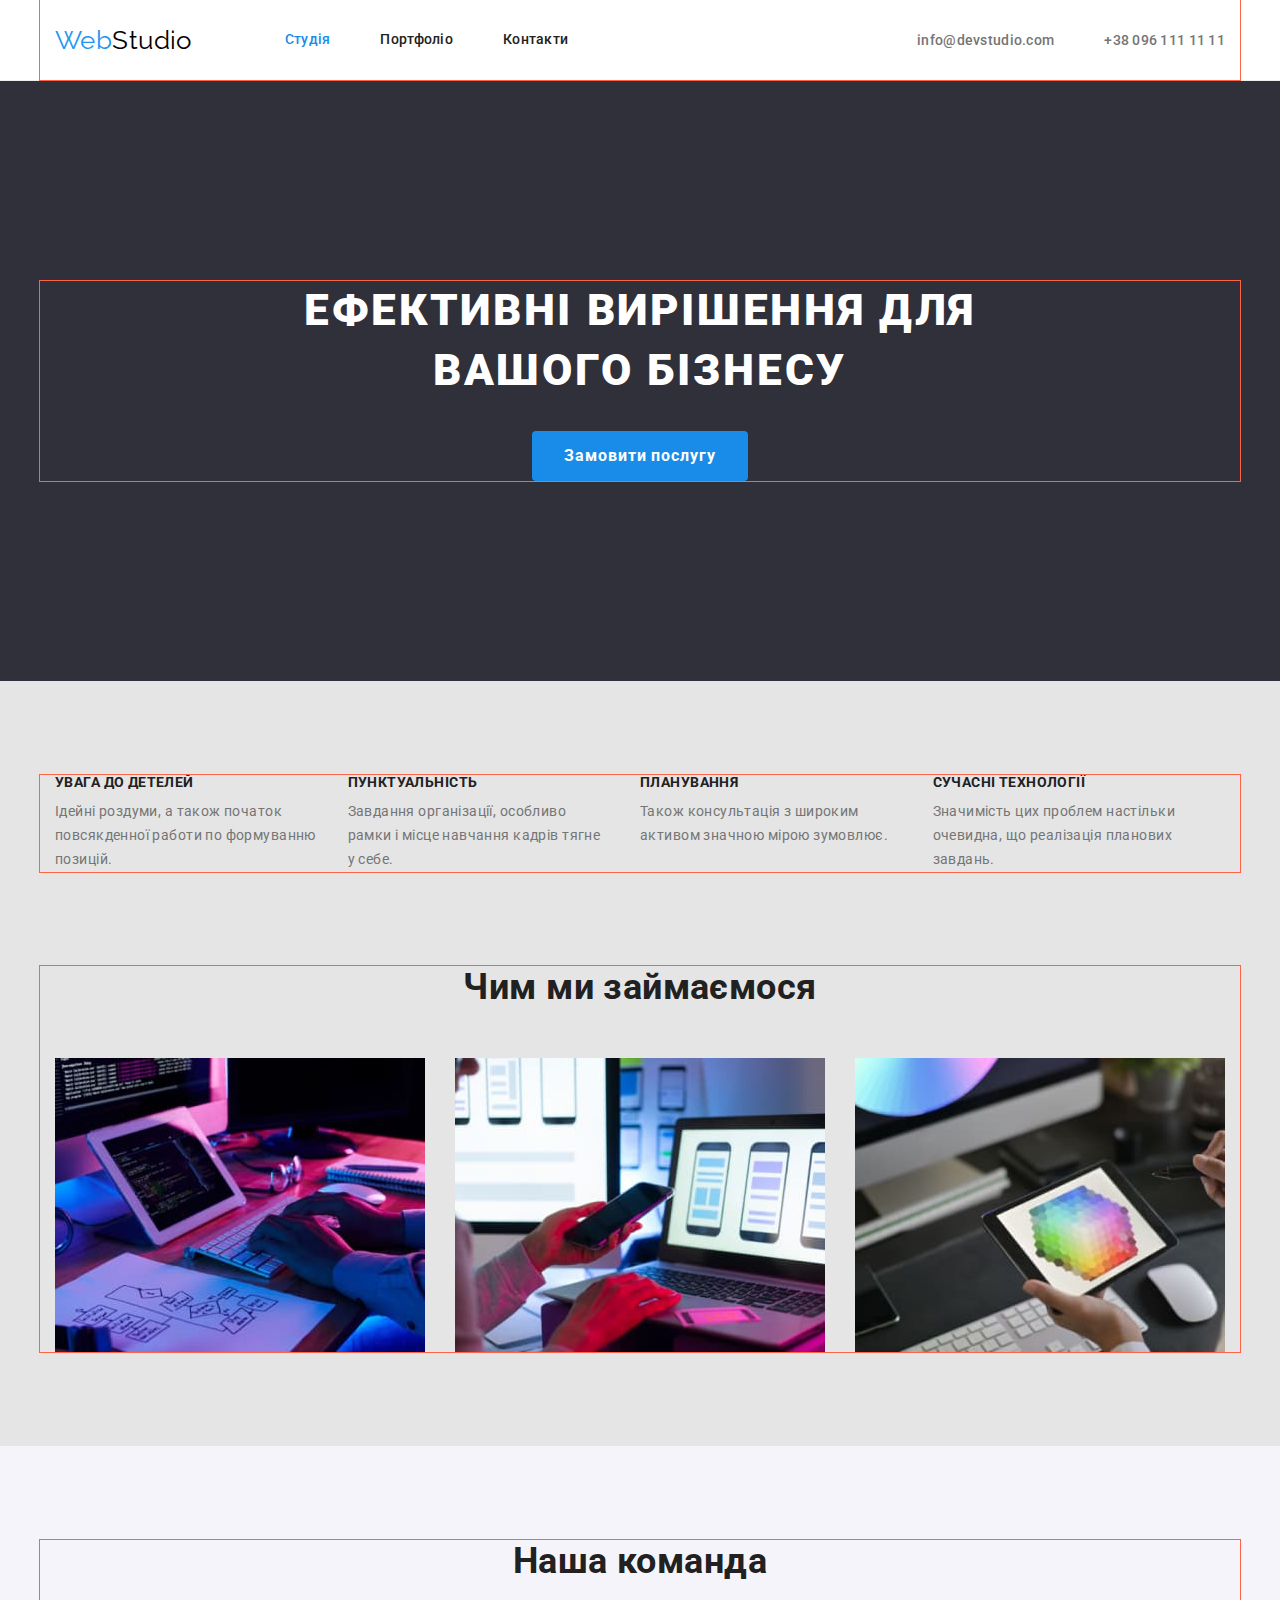
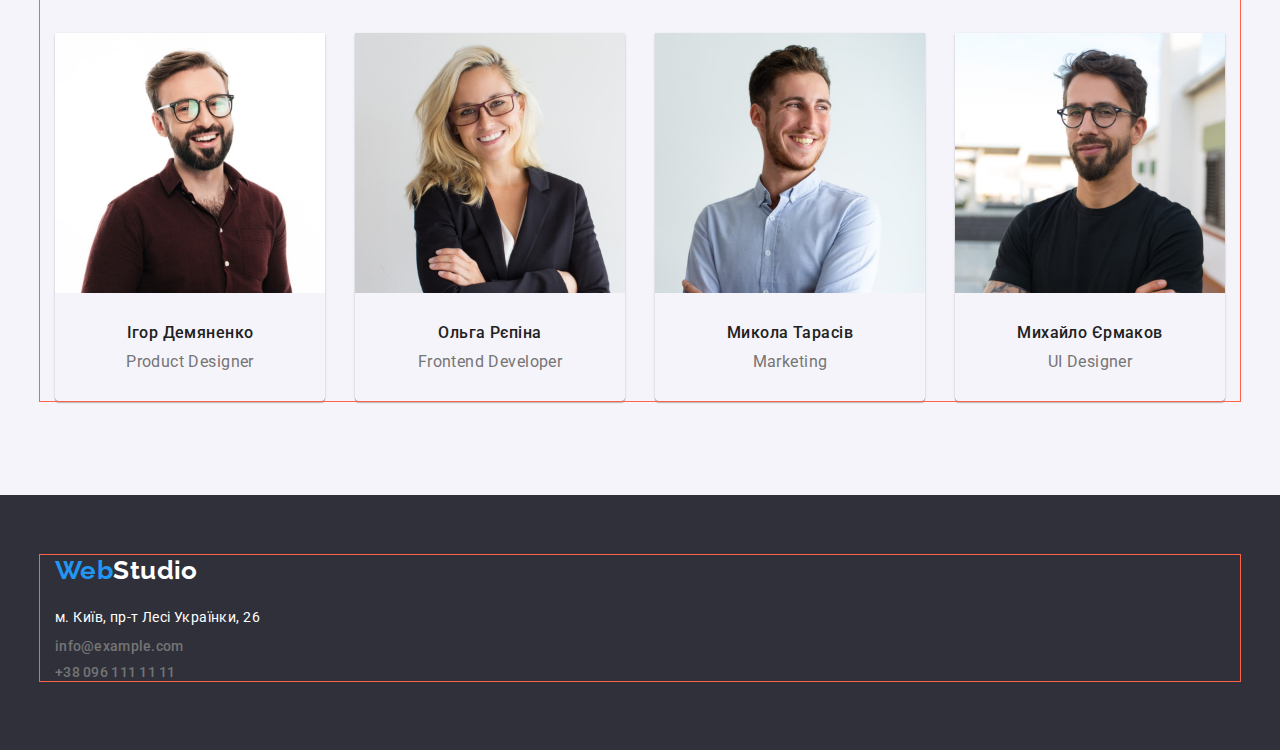
==== commit eca4d41b: "start portfolio2" ====
--- a/index.html
+++ b/index.html
@@ -66,8 +66,9 @@
             </section>
 
             <section class="benefits-content">
+                <div class="container">
                 <h2 class="visually-hidden">Переваги</h2>
-                <div class="container">
+                
                     <ul class="list-benefits mark">
                         <li class="benefits-item">
                             <h3 class="benefits-title">Увага до детелей</h3>
@@ -104,8 +105,9 @@
             </section>
 
             <section class="presentation-content">
+                 <div class="container">
                 <h2 class="title-content">Чим ми займаємося</h2>
-                <div class="container">
+               
                     <ul class="list-presentation mark">
                         <li class="item-presentation">
                             <img
@@ -141,9 +143,10 @@
             </section>
 
             <section class="comand-content">
+                <div class="container">
                 <h2 class="title-content">Наша команда</h2>
 
-                <div class="container">
+                
                     <ul class="list-comand mark">
                         <li class="item-comand">
                             <img
--- a/css/style.css
+++ b/css/style.css
@@ -216,7 +216,7 @@
 }
 
 .benefits-item {
-    flex-basis: calc((100% - 90px) / 4);
+    flex-basis: calc((100% - 120px) / 4);
 }
 
 .benefits-item:not(:last-child) {
@@ -333,6 +333,19 @@
 /* ================/FUTER==================== */
 
 /* ================MAIN PORTFOLIO==================== */
+.filter {
+    padding-top: 94px;
+    padding-bottom: 94px;
+}
+
+.list-filter {
+    display: flex;
+    justify-content: center;
+}
+
+.item-filter:not(:last-child) {
+    margin-right: 8px;
+}
 
 .btn {
     font-weight: 500;
@@ -342,6 +355,7 @@
     padding: 6px 22px;
     border: none;
     background-color: var(--colour-white-background-people);
+    margin-bottom: 50px;
 }
 
 .btn:hover,
@@ -350,10 +364,24 @@
     background-color: var(--colour-accent);
 }
 
+/* table */
 .nav-link,
 .link-work:visited {
     color: var(--colour-dark-text);
 }
+
+.list-work {
+    display: flex;
+    flex-wrap: wrap;
+}
+
+.item-work {
+    flex-basis: calc((100% - 90px) / 3);`
+
+    background-color: #2196f3;
+}
+
+
 
 .title-portfolio {
     font-size: 18px;
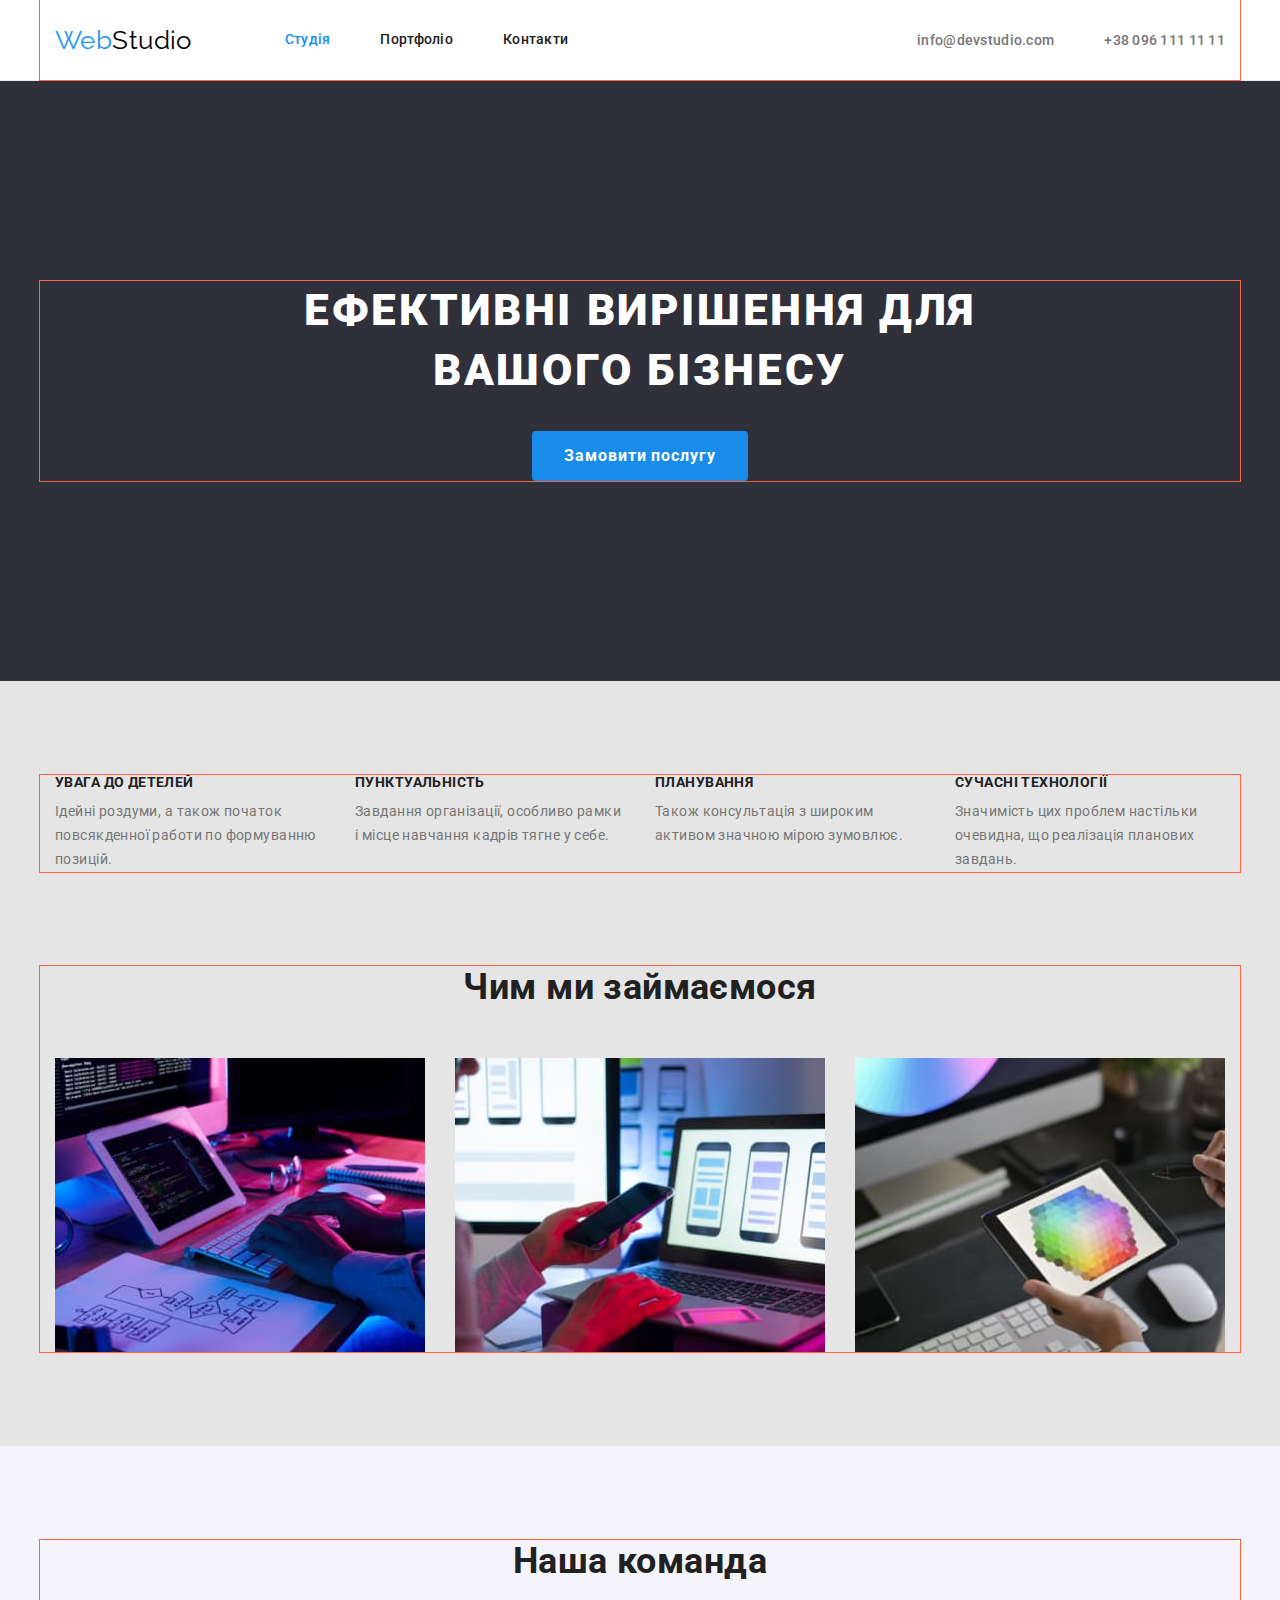
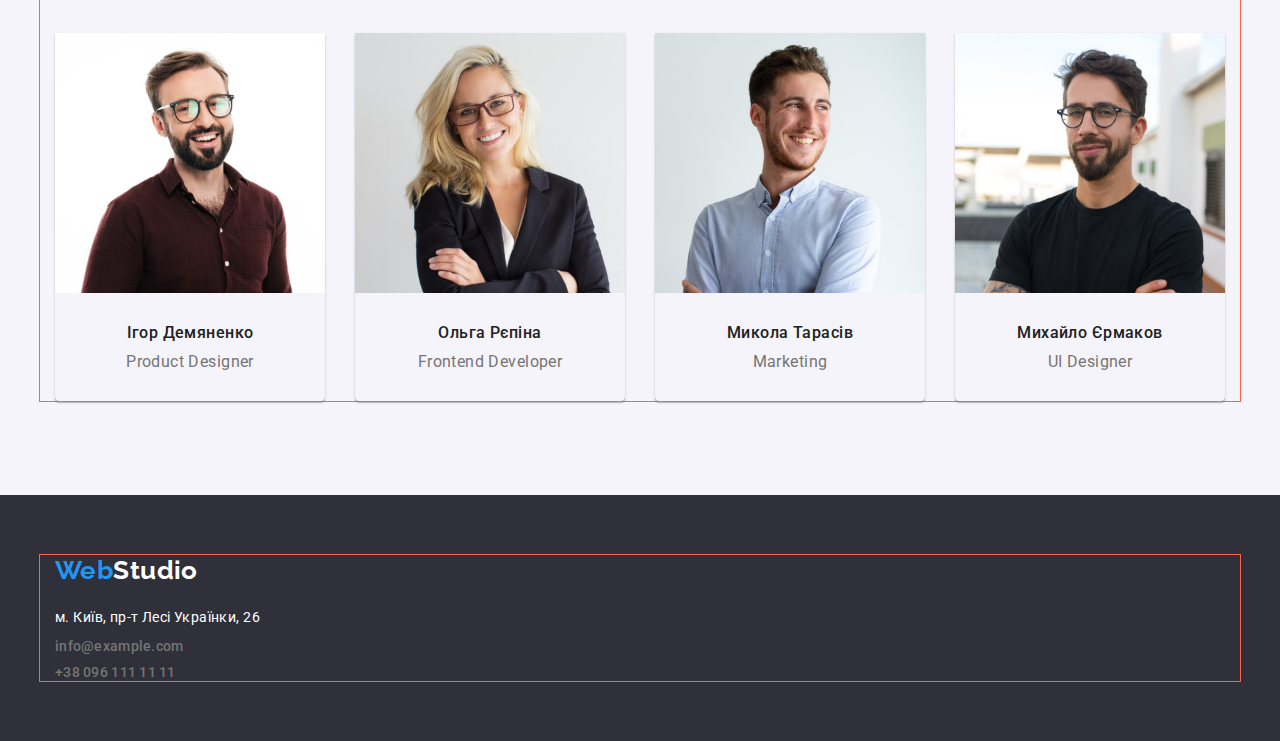
==== commit f61ff62b: "+portfolio" ====
--- a/index.html
+++ b/index.html
@@ -67,8 +67,8 @@
 
             <section class="benefits-content">
                 <div class="container">
-                <h2 class="visually-hidden">Переваги</h2>
-                
+                    <h2 class="visually-hidden">Переваги</h2>
+
                     <ul class="list-benefits mark">
                         <li class="benefits-item">
                             <h3 class="benefits-title">Увага до детелей</h3>
@@ -105,9 +105,9 @@
             </section>
 
             <section class="presentation-content">
-                 <div class="container">
-                <h2 class="title-content">Чим ми займаємося</h2>
-               
+                <div class="container">
+                    <h2 class="title-content">Чим ми займаємося</h2>
+
                     <ul class="list-presentation mark">
                         <li class="item-presentation">
                             <img
@@ -144,9 +144,8 @@
 
             <section class="comand-content">
                 <div class="container">
-                <h2 class="title-content">Наша команда</h2>
-
-                
+                    <h2 class="title-content">Наша команда</h2>
+
                     <ul class="list-comand mark">
                         <li class="item-comand">
                             <img
--- a/css/style.css
+++ b/css/style.css
@@ -10,6 +10,7 @@
     --colour-gray-text: #757575;
     --colour-logo: #000000;
     --colour-border-logo: #ececec;
+    --colour-decoration-card: #eeeeee;
 }
 
 body {
@@ -91,7 +92,6 @@
     border-bottom: 1px solid var(--colour-border-logo);
 }
 
-
 .page-container {
     display: flex;
     align-items: center;
@@ -216,7 +216,7 @@
 }
 
 .benefits-item {
-    flex-basis: calc((100% - 120px) / 4);
+    flex-basis: calc((100% - (3 * 30px)) / 4);
 }
 
 .benefits-item:not(:last-child) {
@@ -325,7 +325,7 @@
     color: var(--colour-white-background);
 }
 
-.list-contact {
+.list-contact:not(:last-child) {
     display: block;
     margin-bottom: 9px;
 }
@@ -374,16 +374,27 @@
     display: flex;
     flex-wrap: wrap;
 }
-
 .item-work {
-    flex-basis: calc((100% - 90px) / 3);`
-
-    background-color: #2196f3;
-}
-
-
+    flex-basis: calc((100% - (2 * 30px)) / 3);
+}
+
+.item-work:not(:nth-child(3n)) {
+    margin-right: 30px;
+}
+
+.item-work:not(:nth-last-child(-n + 3)) {
+    margin-bottom: 30px;
+}
+
+.decoration-card {
+    padding: 20px 24px;
+    background-color: var(--colour-decoration-card);
+    border: 1px solid #eeeeee;
+}
 
 .title-portfolio {
+    margin-bottom: 4px;
+
     font-size: 18px;
     line-height: 2;
     letter-spacing: 0.06em;
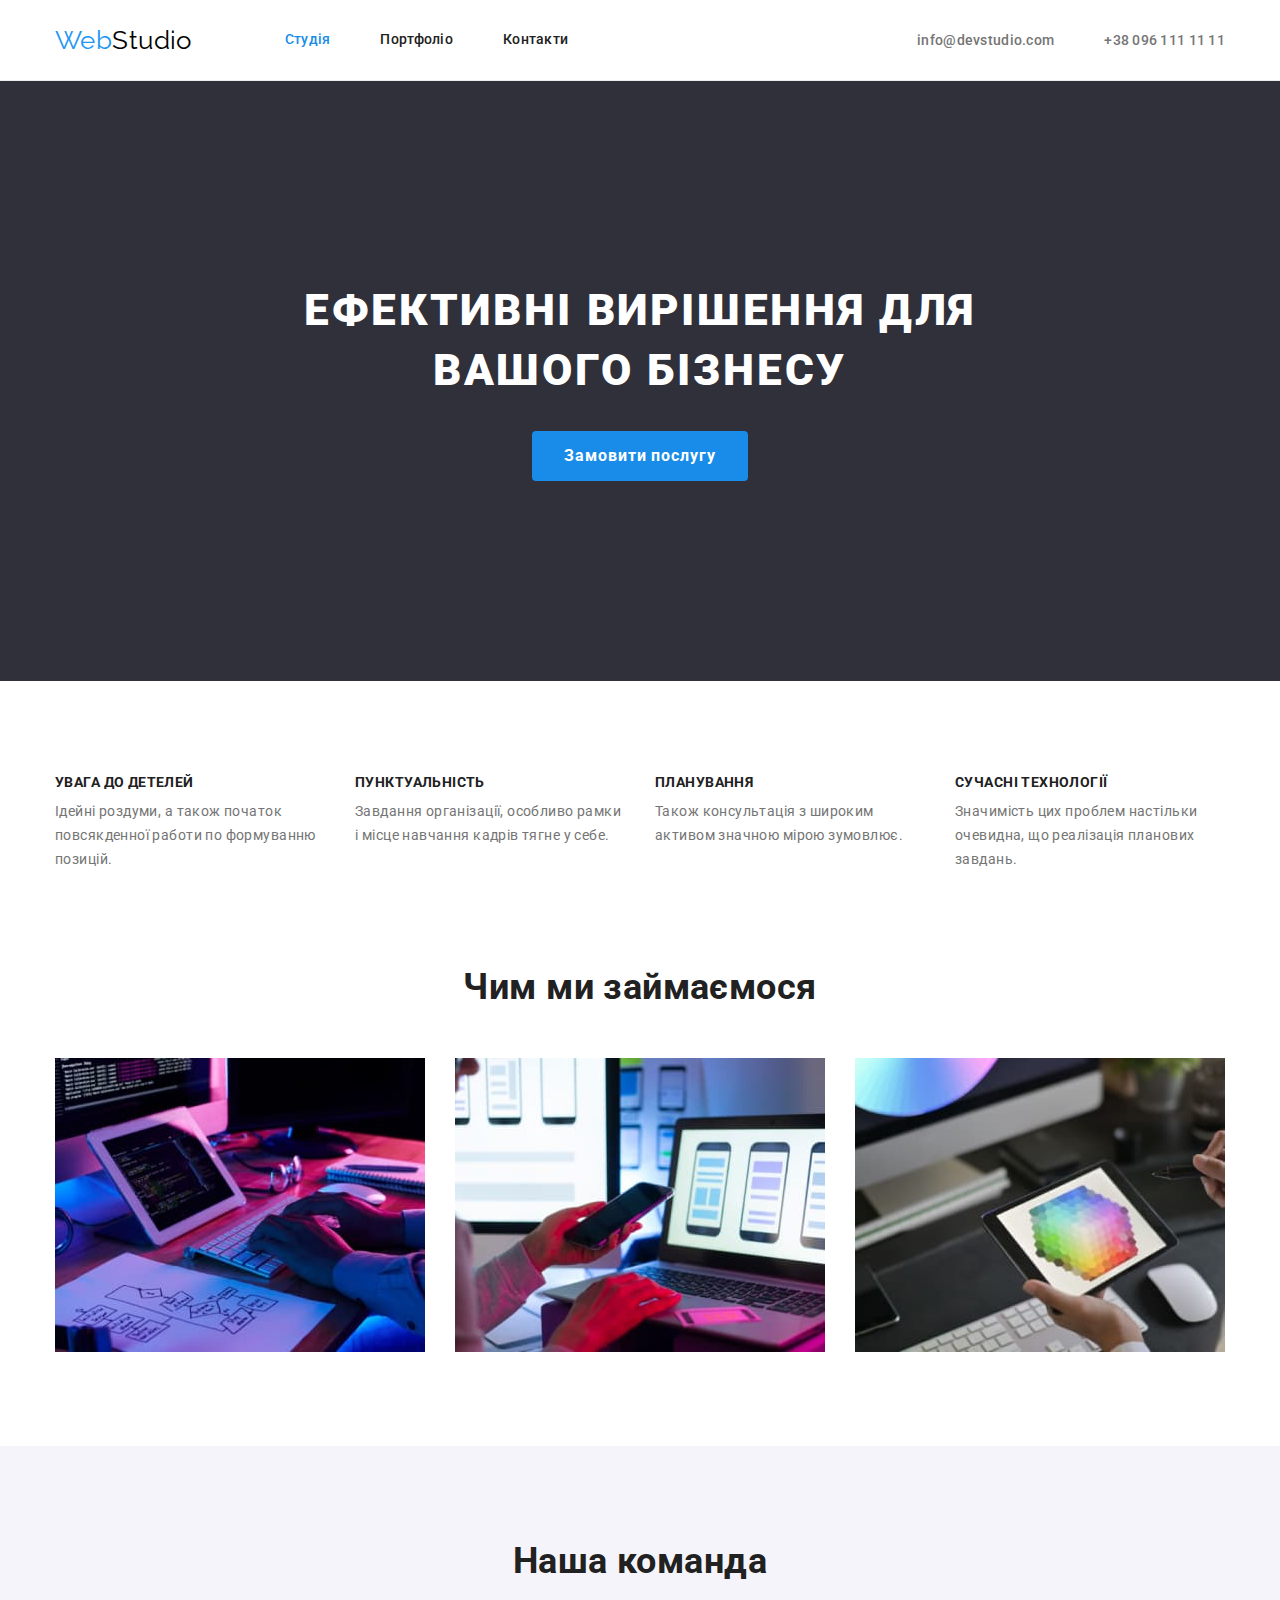
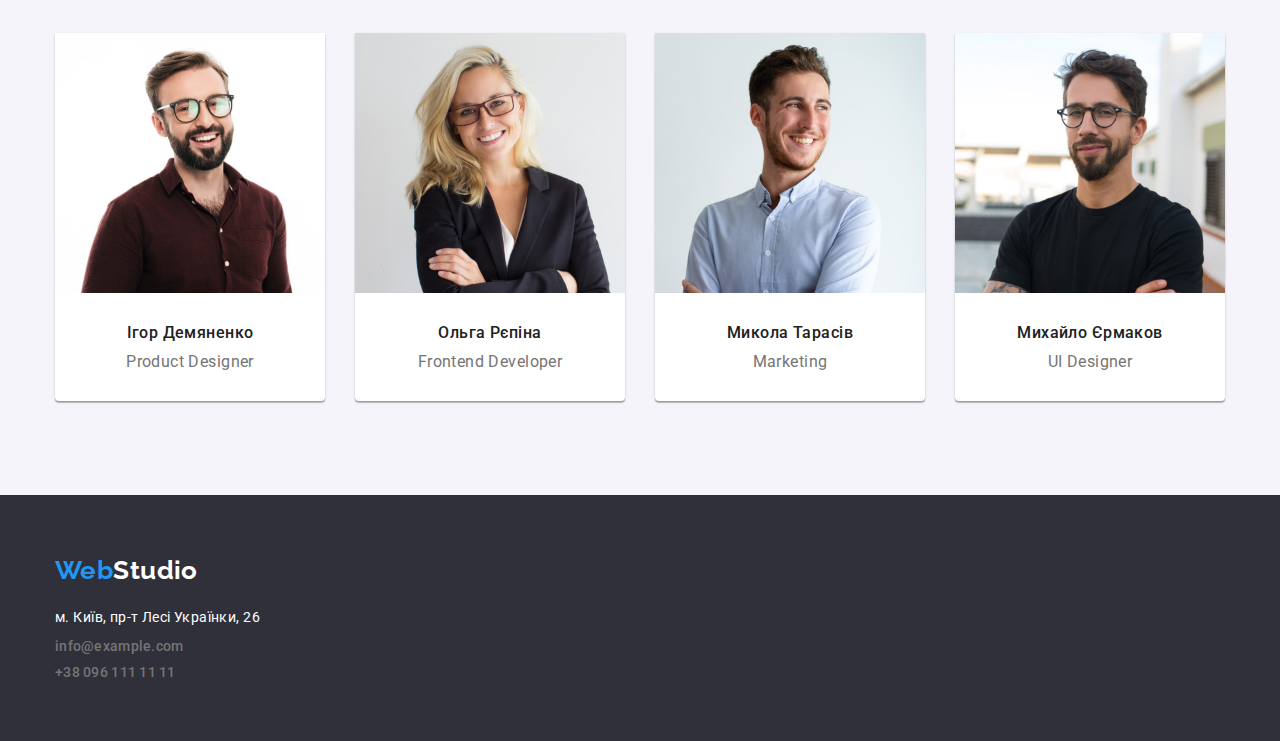
==== commit a92229a2: "Виправлення 1" ====
--- a/index.html
+++ b/index.html
@@ -20,7 +20,7 @@
     <body>
         <!--HEADER-->
         <header class="page-header">
-            <div class="container page-container">
+            <div class="container">
                 <a class="logo underline" href="./index.html" lang="en"
                     ><span class="first-word">Web</span>Studio</a
                 >
@@ -55,17 +55,16 @@
 
         <!--MAIN-->
         <main class="page-content">
-            <section class="hero-content">
-                <div class="container hero-container">
+            <section class="hero-content section">
+                <div class="container">
                     <h1 class="text-hero">
-                        Ефективні вирішення для <br />
-                        вашого бізнесу
+                        Ефективні вирішення для вашого бізнесу
                     </h1>
                     <button class="modal-btn" type="button">Замовити послугу</button>
                 </div>
             </section>
 
-            <section class="benefits-content">
+            <section class="benefits-content section">
                 <div class="container">
                     <h2 class="visually-hidden">Переваги</h2>
 
@@ -104,7 +103,7 @@
                 </div>
             </section>
 
-            <section class="presentation-content">
+            <section class="presentation-content section">
                 <div class="container">
                     <h2 class="title-content">Чим ми займаємося</h2>
 
@@ -142,7 +141,7 @@
                 </div>
             </section>
 
-            <section class="comand-content">
+            <section class="comand-content section">
                 <div class="container">
                     <h2 class="title-content">Наша команда</h2>
 
--- a/css/style.css
+++ b/css/style.css
@@ -18,7 +18,7 @@
     font-size: 14px;
     letter-spacing: 0.03em;
     color: var(--colour-dark-text);
-    background-color: var(--colour-white-background-main);
+    background-color: var(--colour-white-background);
 }
 
 /* ================GENERAL CLASSES==================== */
@@ -32,8 +32,18 @@
     font-style: normal;
 }
 
+.section {
+    padding-top: 94px;
+    padding-bottom: 94px;
+}
+
 .nav-list .nav-link.current {
     color: var(--colour-button-hover);
+}
+
+.list-filter .btn.current {
+    background-color: var(--colour-accent);
+    color: var(--colour-white-background);
 }
 
 .visually-hidden {
@@ -55,7 +65,7 @@
     margin-left: auto;
     margin-right: auto;
 
-    outline: 1px solid tomato;
+    /* outline: 1px solid tomato; */
 }
 
 h1,
@@ -84,15 +94,15 @@
     cursor: pointer;
 }
 
-/* ================/GENERAL CLASSES==================== */
+/* ================/GENERAL CLASSES===================== */
 
 /* ================HEADER==================== */
 .page-header {
-    background-color: var(--colour-white-text);
+    background-color: var(--colour-white-background);
     border-bottom: 1px solid var(--colour-border-logo);
 }
 
-.page-container {
+.page-header > .container {
     display: flex;
     align-items: center;
 }
@@ -165,6 +175,9 @@
 
 .text-hero {
     margin-bottom: 30px;
+    width: 694px;
+    margin-left: auto;
+    margin-right: auto;
 
     font-weight: 900;
     font-size: 44px;
@@ -206,10 +219,6 @@
 }
 
 /* section 2 */
-.benefits-content {
-    padding-top: 94px;
-    padding-bottom: 94px;
-}
 
 .list-benefits {
     display: flex;
@@ -238,7 +247,7 @@
 
 /* section 3  */
 .presentation-content {
-    padding-bottom: 94px;
+    padding-top: 0px;
 }
 
 .title-content {
@@ -258,11 +267,9 @@
 }
 
 /* section 4 */
+
 .comand-content {
-    padding-top: 94px;
-    padding-bottom: 94px;
-
-    background-color: var(--colour-white-background-people);
+    background-color: #f5f4fa;
 }
 
 .list-comand {
@@ -273,6 +280,7 @@
     box-shadow: 0px 1px 3px rgba(0, 0, 0, 0.12), 0px 1px 1px rgba(0, 0, 0, 0.14),
         0px 2px 1px rgba(0, 0, 0, 0.2);
     border-radius: 0px 0px 4px 4px;
+    background-color: var(--colour-white-background);
 }
 
 .item-comand:not(:last-child) {
@@ -333,14 +341,11 @@
 /* ================/FUTER==================== */
 
 /* ================MAIN PORTFOLIO==================== */
-.filter {
-    padding-top: 94px;
-    padding-bottom: 94px;
-}
 
 .list-filter {
     display: flex;
     justify-content: center;
+    margin-bottom: 50px;
 }
 
 .item-filter:not(:last-child) {
@@ -355,7 +360,6 @@
     padding: 6px 22px;
     border: none;
     background-color: var(--colour-white-background-people);
-    margin-bottom: 50px;
 }
 
 .btn:hover,
